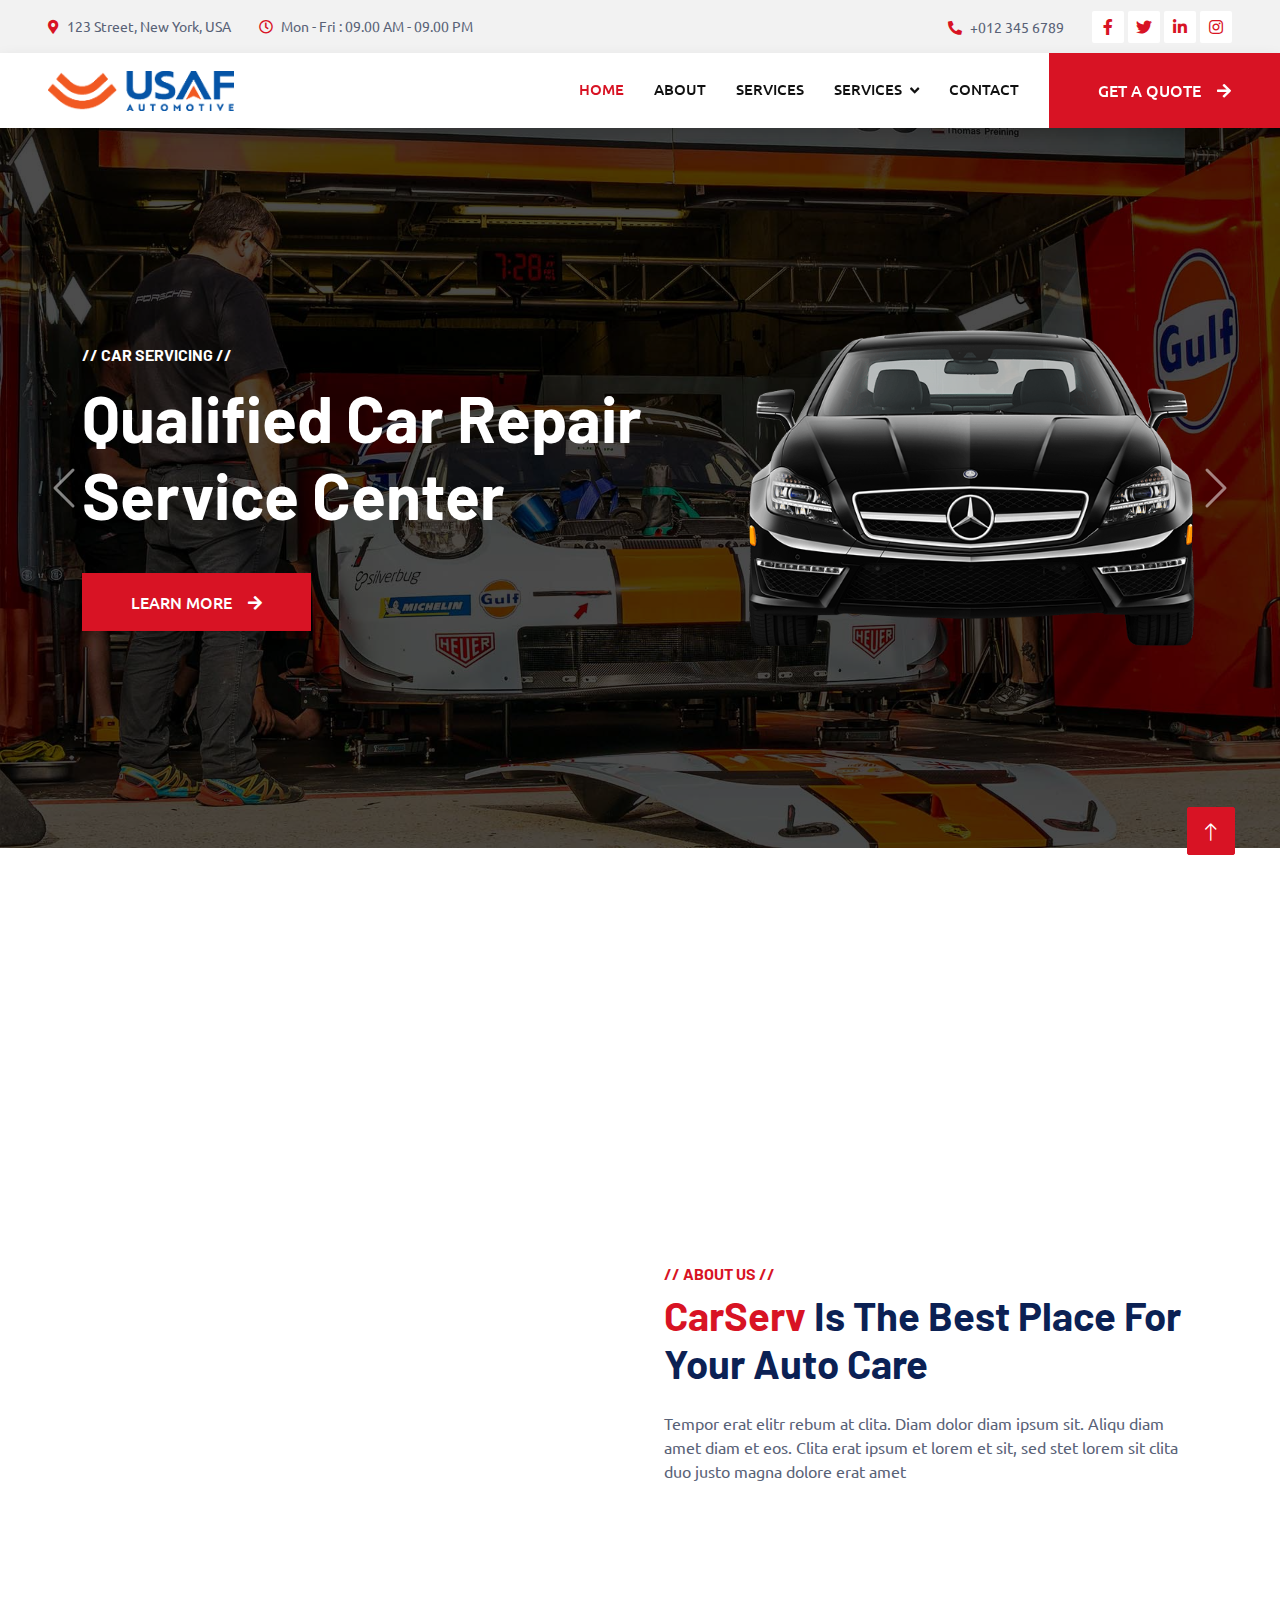
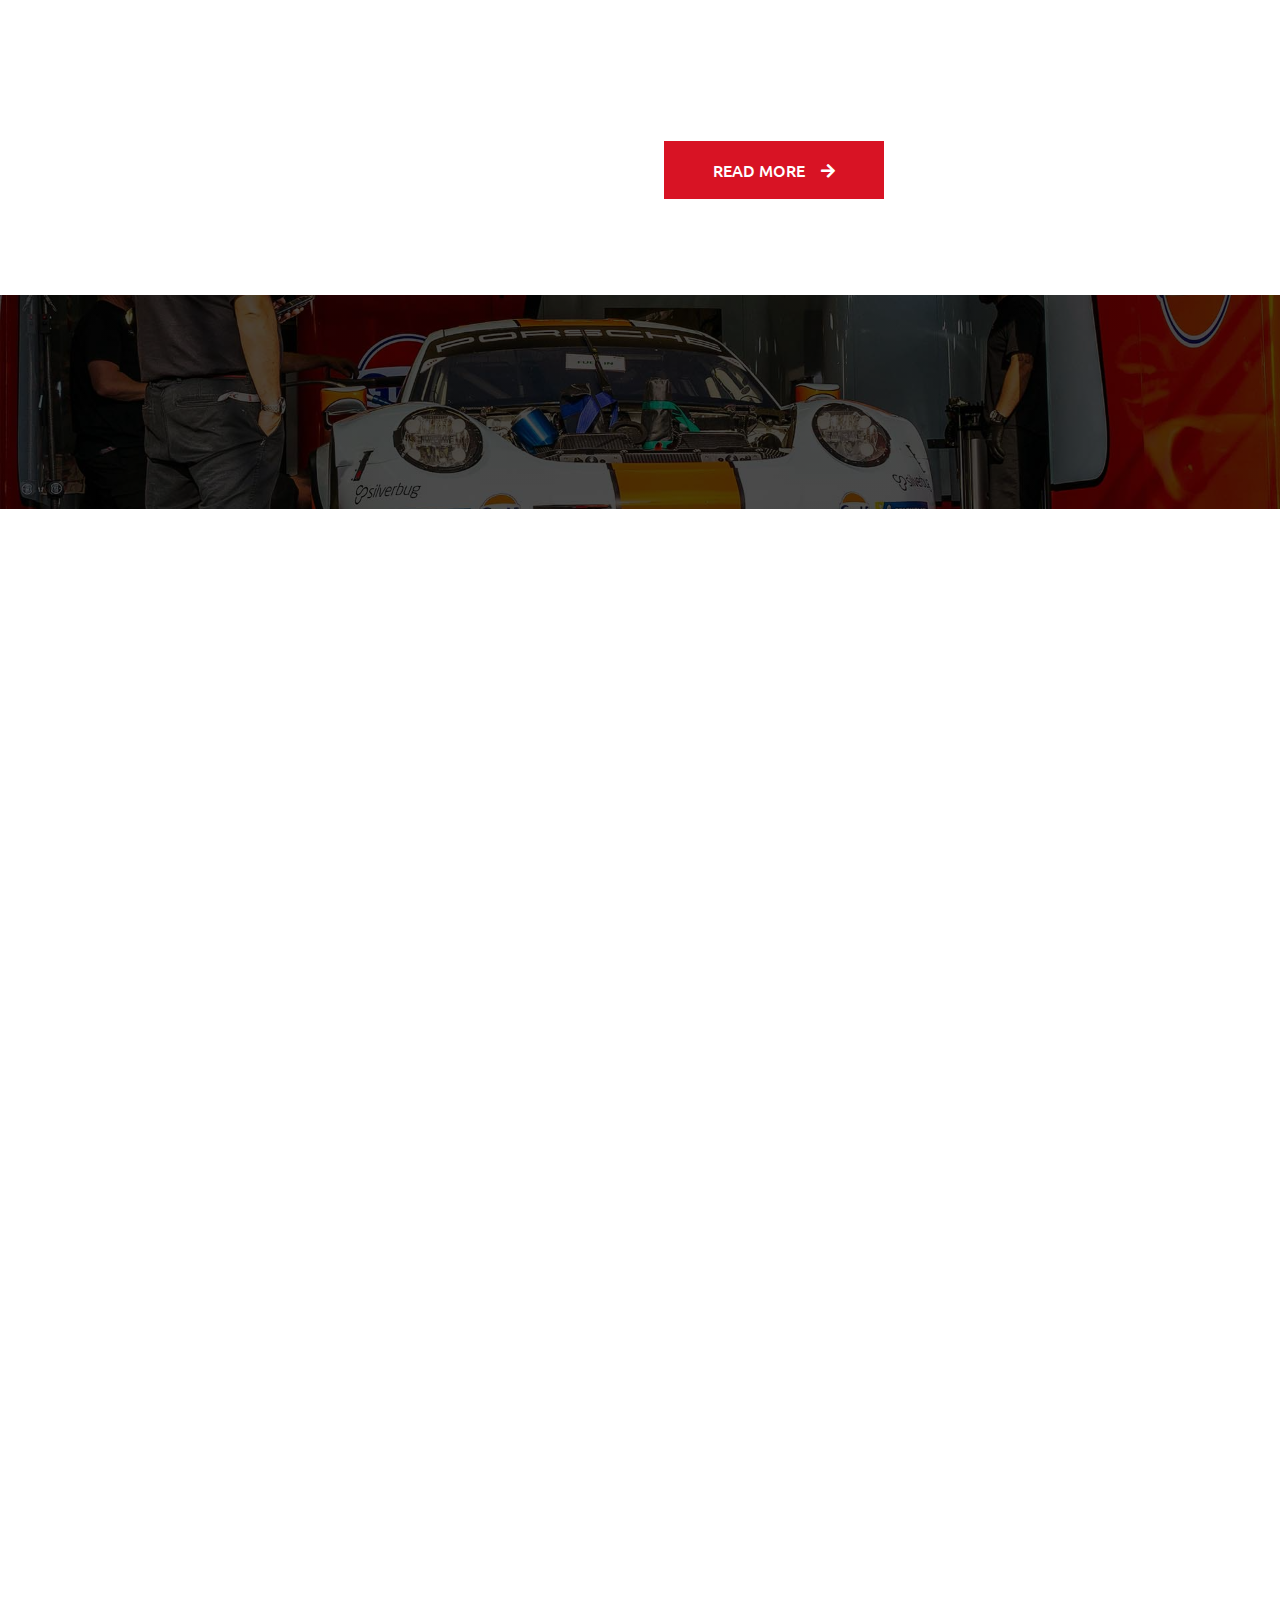
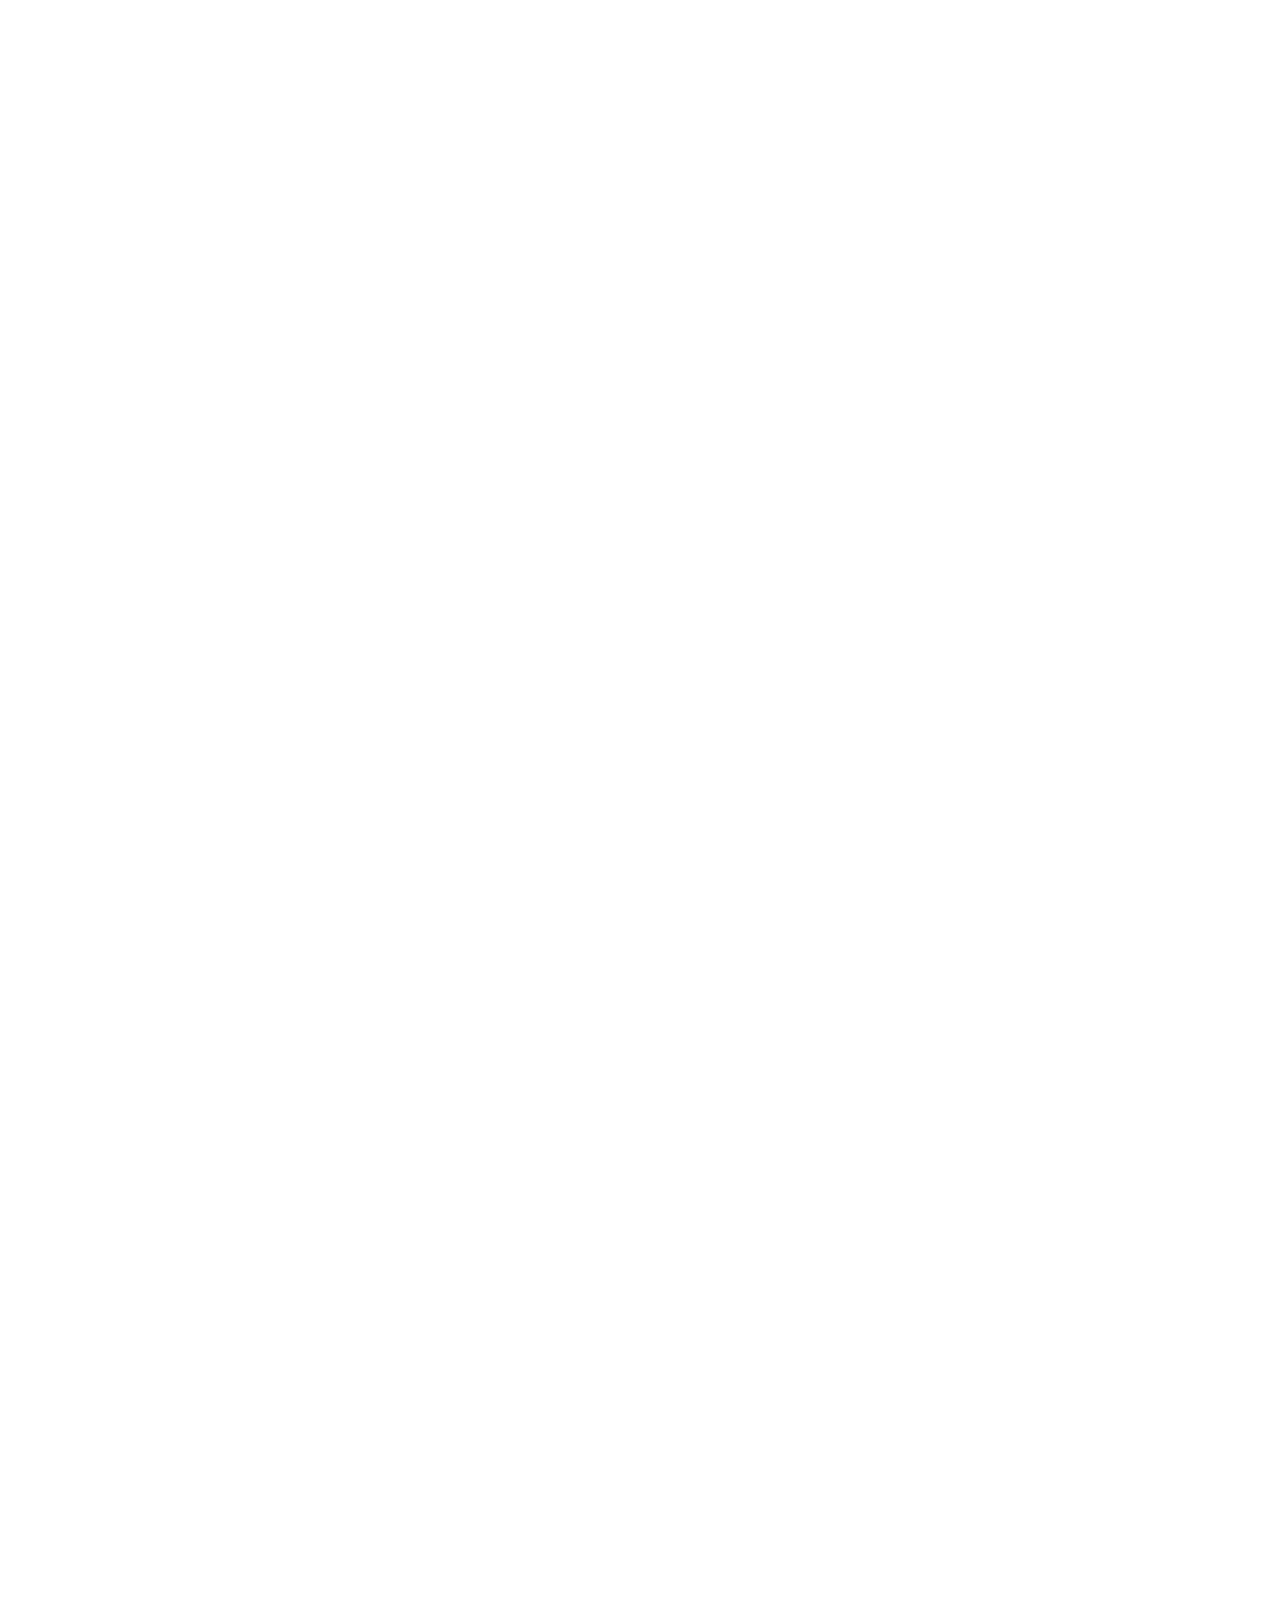
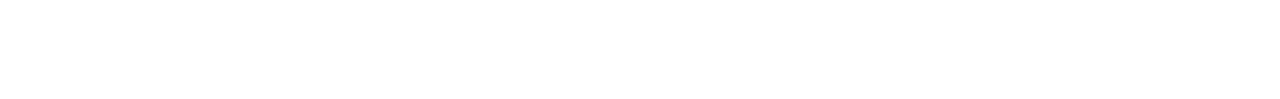
==== index.html @ dab29335 "website template" ====
<!DOCTYPE html>
<html lang="en">

<head>
    <meta charset="utf-8">
    <title>CarServ - Car Repair HTML Template</title>
    <meta content="width=device-width, initial-scale=1.0" name="viewport">
    <meta content="" name="keywords">
    <meta content="" name="description">

    <!-- Favicon -->
    <link href="img/favicon.ico" rel="icon">

    <!-- Google Web Fonts -->
    <link rel="preconnect" href="https://fonts.googleapis.com">
    <link rel="preconnect" href="https://fonts.gstatic.com" crossorigin>
    <link href="https://fonts.googleapis.com/css2?family=Barlow:wght@600;700&family=Ubuntu:wght@400;500&display=swap" rel="stylesheet"> 

    <!-- Icon Font Stylesheet -->
    <link href="https://cdnjs.cloudflare.com/ajax/libs/font-awesome/5.10.0/css/all.min.css" rel="stylesheet">
    <link href="https://cdn.jsdelivr.net/npm/bootstrap-icons@1.4.1/font/bootstrap-icons.css" rel="stylesheet">

    <!-- Libraries Stylesheet -->
    <link href="lib/animate/animate.min.css" rel="stylesheet">
    <link href="lib/owlcarousel/assets/owl.carousel.min.css" rel="stylesheet">
    <link href="lib/tempusdominus/css/tempusdominus-bootstrap-4.min.css" rel="stylesheet" />

    <!-- Customized Bootstrap Stylesheet -->
    <link href="css/bootstrap.min.css" rel="stylesheet">

    <!-- Template Stylesheet -->
    <link href="css/style.css" rel="stylesheet">
</head>

<body>
    <!-- Spinner Start -->
    <div id="spinner" class="show bg-white position-fixed translate-middle w-100 vh-100 top-50 start-50 d-flex align-items-center justify-content-center">
        <div class="spinner-border text-primary" style="width: 3rem; height: 3rem;" role="status">
            <span class="sr-only">Loading...</span>
        </div>
    </div>
    <!-- Spinner End -->


    <!-- Topbar Start -->
    <div class="container-fluid bg-light p-0">
        <div class="row gx-0 d-none d-lg-flex">
            <div class="col-lg-7 px-5 text-start">
                <div class="h-100 d-inline-flex align-items-center py-3 me-4">
                    <small class="fa fa-map-marker-alt text-primary me-2"></small>
                    <small>123 Street, New York, USA</small>
                </div>
                <div class="h-100 d-inline-flex align-items-center py-3">
                    <small class="far fa-clock text-primary me-2"></small>
                    <small>Mon - Fri : 09.00 AM - 09.00 PM</small>
                </div>
            </div>
            <div class="col-lg-5 px-5 text-end">
                <div class="h-100 d-inline-flex align-items-center py-3 me-4">
                    <small class="fa fa-phone-alt text-primary me-2"></small>
                    <small>+012 345 6789</small>
                </div>
                <div class="h-100 d-inline-flex align-items-center">
                    <a class="btn btn-sm-square bg-white text-primary me-1" href=""><i class="fab fa-facebook-f"></i></a>
                    <a class="btn btn-sm-square bg-white text-primary me-1" href=""><i class="fab fa-twitter"></i></a>
                    <a class="btn btn-sm-square bg-white text-primary me-1" href=""><i class="fab fa-linkedin-in"></i></a>
                    <a class="btn btn-sm-square bg-white text-primary me-0" href=""><i class="fab fa-instagram"></i></a>
                </div>
            </div>
        </div>
    </div>
    <!-- Topbar End -->


    <!-- Navbar Start -->
    <nav class="navbar navbar-expand-lg bg-white navbar-light shadow sticky-top p-0">
        <a href="index.html" class="navbar-brand d-flex align-items-center px-4 px-lg-5">
            <img src="usaf-img/logo/USAF-logo-clr.png" alt="" class="header-logo">
        </a>
        <button type="button" class="navbar-toggler me-4" data-bs-toggle="collapse" data-bs-target="#navbarCollapse">
            <span class="navbar-toggler-icon"></span>
        </button>
        <div class="collapse navbar-collapse" id="navbarCollapse">
            <div class="navbar-nav ms-auto p-4 p-lg-0">
                <a href="index.html" class="nav-item nav-link active">Home</a>
                <a href="about.html" class="nav-item nav-link">About</a>
                <a href="service.html" class="nav-item nav-link">Services</a>
                <div class="nav-item dropdown">
                    <a href="#" class="nav-link dropdown-toggle" data-bs-toggle="dropdown">Services</a>
                    <div class="dropdown-menu fade-up m-0">
                        <a href="booking.html" class="dropdown-item">Booking</a>
                        <a href="team.html" class="dropdown-item">Technicians</a>
                        <a href="testimonial.html" class="dropdown-item">Testimonial</a>
                        <a href="404.html" class="dropdown-item">404 Page</a>
                    </div>
                </div>
                <a href="contact.html" class="nav-item nav-link">Contact</a>
            </div>
            <a href="" class="btn btn-primary py-4 px-lg-5 d-none d-lg-block">Get A Quote<i class="fa fa-arrow-right ms-3"></i></a>
        </div>
    </nav>
    <!-- Navbar End -->


    <!-- Carousel Start -->
    <div class="container-fluid p-0 mb-5">
        <div id="header-carousel" class="carousel slide" data-bs-ride="carousel">
            <div class="carousel-inner">
                <div class="carousel-item active">
                    <img class="w-100" src="img/carousel-bg-1.jpg" alt="Image">
                    <div class="carousel-caption d-flex align-items-center">
                        <div class="container">
                            <div class="row align-items-center justify-content-center justify-content-lg-start">
                                <div class="col-10 col-lg-7 text-center text-lg-start">
                                    <h6 class="text-white text-uppercase mb-3 animated slideInDown">// Car Servicing //</h6>
                                    <h1 class="display-3 text-white mb-4 pb-3 animated slideInDown">Qualified Car Repair Service Center</h1>
                                    <a href="" class="btn btn-primary py-3 px-5 animated slideInDown">Learn More<i class="fa fa-arrow-right ms-3"></i></a>
                                </div>
                                <div class="col-lg-5 d-none d-lg-flex animated zoomIn">
                                    <img class="img-fluid" src="img/carousel-1.png" alt="">
                                </div>
                            </div>
                        </div>
                    </div>
                </div>
                <div class="carousel-item">
                    <img class="w-100" src="img/carousel-bg-2.jpg" alt="Image">
                    <div class="carousel-caption d-flex align-items-center">
                        <div class="container">
                            <div class="row align-items-center justify-content-center justify-content-lg-start">
                                <div class="col-10 col-lg-7 text-center text-lg-start">
                                    <h6 class="text-white text-uppercase mb-3 animated slideInDown">// Car Servicing //</h6>
                                    <h1 class="display-3 text-white mb-4 pb-3 animated slideInDown">Qualified Car Wash Service Center</h1>
                                    <a href="" class="btn btn-primary py-3 px-5 animated slideInDown">Learn More<i class="fa fa-arrow-right ms-3"></i></a>
                                </div>
                                <div class="col-lg-5 d-none d-lg-flex animated zoomIn">
                                    <img class="img-fluid" src="img/carousel-2.png" alt="">
                                </div>
                            </div>
                        </div>
                    </div>
                </div>
            </div>
            <button class="carousel-control-prev" type="button" data-bs-target="#header-carousel"
                data-bs-slide="prev">
                <span class="carousel-control-prev-icon" aria-hidden="true"></span>
                <span class="visually-hidden">Previous</span>
            </button>
            <button class="carousel-control-next" type="button" data-bs-target="#header-carousel"
                data-bs-slide="next">
                <span class="carousel-control-next-icon" aria-hidden="true"></span>
                <span class="visually-hidden">Next</span>
            </button>
        </div>
    </div>
    <!-- Carousel End -->


    <!-- Service Start -->
    <div class="container-xxl py-5">
        <div class="container">
            <div class="row g-4">
                <div class="col-lg-4 col-md-6 wow fadeInUp" data-wow-delay="0.1s">
                    <div class="d-flex py-5 px-4">
                        <i class="fa fa-certificate fa-3x text-primary flex-shrink-0"></i>
                        <div class="ps-4">
                            <h5 class="mb-3">Quality Servicing</h5>
                            <p>Diam dolor diam ipsum sit amet diam et eos erat ipsum</p>
                            <a class="text-secondary border-bottom" href="">Read More</a>
                        </div>
                    </div>
                </div>
                <div class="col-lg-4 col-md-6 wow fadeInUp" data-wow-delay="0.3s">
                    <div class="d-flex bg-light py-5 px-4">
                        <i class="fa fa-users-cog fa-3x text-primary flex-shrink-0"></i>
                        <div class="ps-4">
                            <h5 class="mb-3">Expert Workers</h5>
                            <p>Diam dolor diam ipsum sit amet diam et eos erat ipsum</p>
                            <a class="text-secondary border-bottom" href="">Read More</a>
                        </div>
                    </div>
                </div>
                <div class="col-lg-4 col-md-6 wow fadeInUp" data-wow-delay="0.5s">
                    <div class="d-flex py-5 px-4">
                        <i class="fa fa-tools fa-3x text-primary flex-shrink-0"></i>
                        <div class="ps-4">
                            <h5 class="mb-3">Modern Equipment</h5>
                            <p>Diam dolor diam ipsum sit amet diam et eos erat ipsum</p>
                            <a class="text-secondary border-bottom" href="">Read More</a>
                        </div>
                    </div>
                </div>
            </div>
        </div>
    </div>
    <!-- Service End -->


    <!-- About Start -->
    <div class="container-xxl py-5">
        <div class="container">
            <div class="row g-5">
                <div class="col-lg-6 pt-4" style="min-height: 400px;">
                    <div class="position-relative h-100 wow fadeIn" data-wow-delay="0.1s">
                        <img class="position-absolute img-fluid w-100 h-100" src="img/about.jpg" style="object-fit: cover;" alt="">
                        <div class="position-absolute top-0 end-0 mt-n4 me-n4 py-4 px-5" style="background: rgba(0, 0, 0, .08);">
                            <h1 class="display-4 text-white mb-0">15 <span class="fs-4">Years</span></h1>
                            <h4 class="text-white">Experience</h4>
                        </div>
                    </div>
                </div>
                <div class="col-lg-6">
                    <h6 class="text-primary text-uppercase">// About Us //</h6>
                    <h1 class="mb-4"><span class="text-primary">CarServ</span> Is The Best Place For Your Auto Care</h1>
                    <p class="mb-4">Tempor erat elitr rebum at clita. Diam dolor diam ipsum sit. Aliqu diam amet diam et eos. Clita erat ipsum et lorem et sit, sed stet lorem sit clita duo justo magna dolore erat amet</p>
                    <div class="row g-4 mb-3 pb-3">
                        <div class="col-12 wow fadeIn" data-wow-delay="0.1s">
                            <div class="d-flex">
                                <div class="bg-light d-flex flex-shrink-0 align-items-center justify-content-center mt-1" style="width: 45px; height: 45px;">
                                    <span class="fw-bold text-secondary">01</span>
                                </div>
                                <div class="ps-3">
                                    <h6>Professional & Expert</h6>
                                    <span>Diam dolor diam ipsum sit amet diam et eos</span>
                                </div>
                            </div>
                        </div>
                        <div class="col-12 wow fadeIn" data-wow-delay="0.3s">
                            <div class="d-flex">
                                <div class="bg-light d-flex flex-shrink-0 align-items-center justify-content-center mt-1" style="width: 45px; height: 45px;">
                                    <span class="fw-bold text-secondary">02</span>
                                </div>
                                <div class="ps-3">
                                    <h6>Quality Servicing Center</h6>
                                    <span>Diam dolor diam ipsum sit amet diam et eos</span>
                                </div>
                            </div>
                        </div>
                        <div class="col-12 wow fadeIn" data-wow-delay="0.5s">
                            <div class="d-flex">
                                <div class="bg-light d-flex flex-shrink-0 align-items-center justify-content-center mt-1" style="width: 45px; height: 45px;">
                                    <span class="fw-bold text-secondary">03</span>
                                </div>
                                <div class="ps-3">
                                    <h6>Awards Winning Workers</h6>
                                    <span>Diam dolor diam ipsum sit amet diam et eos</span>
                                </div>
                            </div>
                        </div>
                    </div>
                    <a href="" class="btn btn-primary py-3 px-5">Read More<i class="fa fa-arrow-right ms-3"></i></a>
                </div>
            </div>
        </div>
    </div>
    <!-- About End -->


    <!-- Fact Start -->
    <div class="container-fluid fact bg-dark my-5 py-5">
        <div class="container">
            <div class="row g-4">
                <div class="col-md-6 col-lg-3 text-center wow fadeIn" data-wow-delay="0.1s">
                    <i class="fa fa-check fa-2x text-white mb-3"></i>
                    <h2 class="text-white mb-2" data-toggle="counter-up">1234</h2>
                    <p class="text-white mb-0">Years Experience</p>
                </div>
                <div class="col-md-6 col-lg-3 text-center wow fadeIn" data-wow-delay="0.3s">
                    <i class="fa fa-users-cog fa-2x text-white mb-3"></i>
                    <h2 class="text-white mb-2" data-toggle="counter-up">1234</h2>
                    <p class="text-white mb-0">Expert Technicians</p>
                </div>
                <div class="col-md-6 col-lg-3 text-center wow fadeIn" data-wow-delay="0.5s">
                    <i class="fa fa-users fa-2x text-white mb-3"></i>
                    <h2 class="text-white mb-2" data-toggle="counter-up">1234</h2>
                    <p class="text-white mb-0">Satisfied Clients</p>
                </div>
                <div class="col-md-6 col-lg-3 text-center wow fadeIn" data-wow-delay="0.7s">
                    <i class="fa fa-car fa-2x text-white mb-3"></i>
                    <h2 class="text-white mb-2" data-toggle="counter-up">1234</h2>
                    <p class="text-white mb-0">Compleate Projects</p>
                </div>
            </div>
        </div>
    </div>
    <!-- Fact End -->


    <!-- Service Start -->
    <div class="container-xxl service py-5">
        <div class="container">
            <div class="text-center wow fadeInUp" data-wow-delay="0.1s">
                <h6 class="text-primary text-uppercase">// Our Services //</h6>
                <h1 class="mb-5">Explore Our Services</h1>
            </div>
            <div class="row g-4 wow fadeInUp" data-wow-delay="0.3s">
                <div class="col-lg-4">
                    <div class="nav w-100 nav-pills me-4">
                        <button class="nav-link w-100 d-flex align-items-center text-start p-4 mb-4 active" data-bs-toggle="pill" data-bs-target="#tab-pane-1" type="button">
                            <i class="fa fa-car-side fa-2x me-3"></i>
                            <h4 class="m-0">Diagnostic Test</h4>
                        </button>
                        <button class="nav-link w-100 d-flex align-items-center text-start p-4 mb-4" data-bs-toggle="pill" data-bs-target="#tab-pane-2" type="button">
                            <i class="fa fa-car fa-2x me-3"></i>
                            <h4 class="m-0">Engine Servicing</h4>
                        </button>
                        <button class="nav-link w-100 d-flex align-items-center text-start p-4 mb-4" data-bs-toggle="pill" data-bs-target="#tab-pane-3" type="button">
                            <i class="fa fa-cog fa-2x me-3"></i>
                            <h4 class="m-0">Tires Replacement</h4>
                        </button>
                        <button class="nav-link w-100 d-flex align-items-center text-start p-4 mb-0" data-bs-toggle="pill" data-bs-target="#tab-pane-4" type="button">
                            <i class="fa fa-oil-can fa-2x me-3"></i>
                            <h4 class="m-0">Oil Changing</h4>
                        </button>
                    </div>
                </div>
                <div class="col-lg-8">
                    <div class="tab-content w-100">
                        <div class="tab-pane fade show active" id="tab-pane-1">
                            <div class="row g-4">
                                <div class="col-md-6" style="min-height: 350px;">
                                    <div class="position-relative h-100">
                                        <img class="position-absolute img-fluid w-100 h-100" src="img/service-1.jpg"
                                            style="object-fit: cover;" alt="">
                                    </div>
                                </div>
                                <div class="col-md-6">
                                    <h3 class="mb-3">15 Years Of Experience In Auto Servicing</h3>
                                    <p class="mb-4">Tempor erat elitr rebum at clita. Diam dolor diam ipsum sit. Aliqu diam amet diam et eos. Clita erat ipsum et lorem et sit, sed stet lorem sit clita duo justo magna dolore erat amet</p>
                                    <p><i class="fa fa-check text-success me-3"></i>Quality Servicing</p>
                                    <p><i class="fa fa-check text-success me-3"></i>Expert Workers</p>
                                    <p><i class="fa fa-check text-success me-3"></i>Modern Equipment</p>
                                    <a href="" class="btn btn-primary py-3 px-5 mt-3">Read More<i class="fa fa-arrow-right ms-3"></i></a>
                                </div>
                            </div>
                        </div>
                        <div class="tab-pane fade" id="tab-pane-2">
                            <div class="row g-4">
                                <div class="col-md-6" style="min-height: 350px;">
                                    <div class="position-relative h-100">
                                        <img class="position-absolute img-fluid w-100 h-100" src="img/service-2.jpg"
                                            style="object-fit: cover;" alt="">
                                    </div>
                                </div>
                                <div class="col-md-6">
                                    <h3 class="mb-3">15 Years Of Experience In Auto Servicing</h3>
                                    <p class="mb-4">Tempor erat elitr rebum at clita. Diam dolor diam ipsum sit. Aliqu diam amet diam et eos. Clita erat ipsum et lorem et sit, sed stet lorem sit clita duo justo magna dolore erat amet</p>
                                    <p><i class="fa fa-check text-success me-3"></i>Quality Servicing</p>
                                    <p><i class="fa fa-check text-success me-3"></i>Expert Workers</p>
                                    <p><i class="fa fa-check text-success me-3"></i>Modern Equipment</p>
                                    <a href="" class="btn btn-primary py-3 px-5 mt-3">Read More<i class="fa fa-arrow-right ms-3"></i></a>
                                </div>
                            </div>
                        </div>
                        <div class="tab-pane fade" id="tab-pane-3">
                            <div class="row g-4">
                                <div class="col-md-6" style="min-height: 350px;">
                                    <div class="position-relative h-100">
                                        <img class="position-absolute img-fluid w-100 h-100" src="img/service-3.jpg"
                                            style="object-fit: cover;" alt="">
                                    </div>
                                </div>
                                <div class="col-md-6">
                                    <h3 class="mb-3">15 Years Of Experience In Auto Servicing</h3>
                                    <p class="mb-4">Tempor erat elitr rebum at clita. Diam dolor diam ipsum sit. Aliqu diam amet diam et eos. Clita erat ipsum et lorem et sit, sed stet lorem sit clita duo justo magna dolore erat amet</p>
                                    <p><i class="fa fa-check text-success me-3"></i>Quality Servicing</p>
                                    <p><i class="fa fa-check text-success me-3"></i>Expert Workers</p>
                                    <p><i class="fa fa-check text-success me-3"></i>Modern Equipment</p>
                                    <a href="" class="btn btn-primary py-3 px-5 mt-3">Read More<i class="fa fa-arrow-right ms-3"></i></a>
                                </div>
                            </div>
                        </div>
                        <div class="tab-pane fade" id="tab-pane-4">
                            <div class="row g-4">
                                <div class="col-md-6" style="min-height: 350px;">
                                    <div class="position-relative h-100">
                                        <img class="position-absolute img-fluid w-100 h-100" src="img/service-4.jpg"
                                            style="object-fit: cover;" alt="">
                                    </div>
                                </div>
                                <div class="col-md-6">
                                    <h3 class="mb-3">15 Years Of Experience In Auto Servicing</h3>
                                    <p class="mb-4">Tempor erat elitr rebum at clita. Diam dolor diam ipsum sit. Aliqu diam amet diam et eos. Clita erat ipsum et lorem et sit, sed stet lorem sit clita duo justo magna dolore erat amet</p>
                                    <p><i class="fa fa-check text-success me-3"></i>Quality Servicing</p>
                                    <p><i class="fa fa-check text-success me-3"></i>Expert Workers</p>
                                    <p><i class="fa fa-check text-success me-3"></i>Modern Equipment</p>
                                    <a href="" class="btn btn-primary py-3 px-5 mt-3">Read More<i class="fa fa-arrow-right ms-3"></i></a>
                                </div>
                            </div>
                        </div>
                    </div>
                </div>
            </div>
        </div>
    </div>
    <!-- Service End -->


    <!-- Booking Start -->
    <div class="container-fluid bg-secondary booking my-5 wow fadeInUp" data-wow-delay="0.1s">
        <div class="container">
            <div class="row gx-5">
                <div class="col-lg-6 py-5">
                    <div class="py-5">
                        <h1 class="text-white mb-4">Certified and Award Winning Car Repair Service Provider</h1>
                        <p class="text-white mb-0">Eirmod sed tempor lorem ut dolores. Aliquyam sit sadipscing kasd ipsum. Dolor ea et dolore et at sea ea at dolor, justo ipsum duo rebum sea invidunt voluptua. Eos vero eos vero ea et dolore eirmod et. Dolores diam duo invidunt lorem. Elitr ut dolores magna sit. Sea dolore sanctus sed et. Takimata takimata sanctus sed.</p>
                    </div>
                </div>
                <div class="col-lg-6">
                    <div class="bg-primary h-100 d-flex flex-column justify-content-center text-center p-5 wow zoomIn" data-wow-delay="0.6s">
                        <h1 class="text-white mb-4">Book For A Service</h1>
                        <form>
                            <div class="row g-3">
                                <div class="col-12 col-sm-6">
                                    <input type="text" class="form-control border-0" placeholder="Your Name" style="height: 55px;">
                                </div>
                                <div class="col-12 col-sm-6">
                                    <input type="email" class="form-control border-0" placeholder="Your Email" style="height: 55px;">
                                </div>
                                <div class="col-12 col-sm-6">
                                    <select class="form-select border-0" style="height: 55px;">
                                        <option selected>Select A Service</option>
                                        <option value="1">Service 1</option>
                                        <option value="2">Service 2</option>
                                        <option value="3">Service 3</option>
                                    </select>
                                </div>
                                <div class="col-12 col-sm-6">
                                    <div class="date" id="date1" data-target-input="nearest">
                                        <input type="text"
                                            class="form-control border-0 datetimepicker-input"
                                            placeholder="Service Date" data-target="#date1" data-toggle="datetimepicker" style="height: 55px;">
                                    </div>
                                </div>
                                <div class="col-12">
                                    <textarea class="form-control border-0" placeholder="Special Request"></textarea>
                                </div>
                                <div class="col-12">
                                    <button class="btn btn-secondary w-100 py-3" type="submit">Book Now</button>
                                </div>
                            </div>
                        </form>
                    </div>
                </div>
            </div>
        </div>
    </div>
    <!-- Booking End -->


    <!-- Team Start -->
    <div class="container-xxl py-5">
        <div class="container">
            <div class="text-center wow fadeInUp" data-wow-delay="0.1s">
                <h6 class="text-primary text-uppercase">// Our Technicians //</h6>
                <h1 class="mb-5">Our Expert Technicians</h1>
            </div>
            <div class="row g-4">
                <div class="col-lg-3 col-md-6 wow fadeInUp" data-wow-delay="0.1s">
                    <div class="team-item">
                        <div class="position-relative overflow-hidden">
                            <img class="img-fluid" src="img/team-1.jpg" alt="">
                            <div class="team-overlay position-absolute start-0 top-0 w-100 h-100">
                                <a class="btn btn-square mx-1" href=""><i class="fab fa-facebook-f"></i></a>
                                <a class="btn btn-square mx-1" href=""><i class="fab fa-twitter"></i></a>
                                <a class="btn btn-square mx-1" href=""><i class="fab fa-instagram"></i></a>
                            </div>
                        </div>
                        <div class="bg-light text-center p-4">
                            <h5 class="fw-bold mb-0">Full Name</h5>
                            <small>Designation</small>
                        </div>
                    </div>
                </div>
                <div class="col-lg-3 col-md-6 wow fadeInUp" data-wow-delay="0.3s">
                    <div class="team-item">
                        <div class="position-relative overflow-hidden">
                            <img class="img-fluid" src="img/team-2.jpg" alt="">
                            <div class="team-overlay position-absolute start-0 top-0 w-100 h-100">
                                <a class="btn btn-square mx-1" href=""><i class="fab fa-facebook-f"></i></a>
                                <a class="btn btn-square mx-1" href=""><i class="fab fa-twitter"></i></a>
                                <a class="btn btn-square mx-1" href=""><i class="fab fa-instagram"></i></a>
                            </div>
                        </div>
                        <div class="bg-light text-center p-4">
                            <h5 class="fw-bold mb-0">Full Name</h5>
                            <small>Designation</small>
                        </div>
                    </div>
                </div>
                <div class="col-lg-3 col-md-6 wow fadeInUp" data-wow-delay="0.5s">
                    <div class="team-item">
                        <div class="position-relative overflow-hidden">
                            <img class="img-fluid" src="img/team-3.jpg" alt="">
                            <div class="team-overlay position-absolute start-0 top-0 w-100 h-100">
                                <a class="btn btn-square mx-1" href=""><i class="fab fa-facebook-f"></i></a>
                                <a class="btn btn-square mx-1" href=""><i class="fab fa-twitter"></i></a>
                                <a class="btn btn-square mx-1" href=""><i class="fab fa-instagram"></i></a>
                            </div>
                        </div>
                        <div class="bg-light text-center p-4">
                            <h5 class="fw-bold mb-0">Full Name</h5>
                            <small>Designation</small>
                        </div>
                    </div>
                </div>
                <div class="col-lg-3 col-md-6 wow fadeInUp" data-wow-delay="0.7s">
                    <div class="team-item">
                        <div class="position-relative overflow-hidden">
                            <img class="img-fluid" src="img/team-4.jpg" alt="">
                            <div class="team-overlay position-absolute start-0 top-0 w-100 h-100">
                                <a class="btn btn-square mx-1" href=""><i class="fab fa-facebook-f"></i></a>
                                <a class="btn btn-square mx-1" href=""><i class="fab fa-twitter"></i></a>
                                <a class="btn btn-square mx-1" href=""><i class="fab fa-instagram"></i></a>
                            </div>
                        </div>
                        <div class="bg-light text-center p-4">
                            <h5 class="fw-bold mb-0">Full Name</h5>
                            <small>Designation</small>
                        </div>
                    </div>
                </div>
            </div>
        </div>
    </div>
    <!-- Team End -->


    <!-- Testimonial Start -->
    <div class="container-xxl py-5 wow fadeInUp" data-wow-delay="0.1s">
        <div class="container">
            <div class="text-center">
                <h6 class="text-primary text-uppercase">// Testimonial //</h6>
                <h1 class="mb-5">Our Clients Say!</h1>
            </div>
            <div class="owl-carousel testimonial-carousel position-relative">
                <div class="testimonial-item text-center">
                    <img class="bg-light rounded-circle p-2 mx-auto mb-3" src="img/testimonial-1.jpg" style="width: 80px; height: 80px;">
                    <h5 class="mb-0">Client Name</h5>
                    <p>Profession</p>
                    <div class="testimonial-text bg-light text-center p-4">
                    <p class="mb-0">Tempor erat elitr rebum at clita. Diam dolor diam ipsum sit diam amet diam et eos. Clita erat ipsum et lorem et sit.</p>
                    </div>
                </div>
                <div class="testimonial-item text-center">
                    <img class="bg-light rounded-circle p-2 mx-auto mb-3" src="img/testimonial-2.jpg" style="width: 80px; height: 80px;">
                    <h5 class="mb-0">Client Name</h5>
                    <p>Profession</p>
                    <div class="testimonial-text bg-light text-center p-4">
                    <p class="mb-0">Tempor erat elitr rebum at clita. Diam dolor diam ipsum sit diam amet diam et eos. Clita erat ipsum et lorem et sit.</p>
                    </div>
                </div>
                <div class="testimonial-item text-center">
                    <img class="bg-light rounded-circle p-2 mx-auto mb-3" src="img/testimonial-3.jpg" style="width: 80px; height: 80px;">
                    <h5 class="mb-0">Client Name</h5>
                    <p>Profession</p>
                    <div class="testimonial-text bg-light text-center p-4">
                    <p class="mb-0">Tempor erat elitr rebum at clita. Diam dolor diam ipsum sit diam amet diam et eos. Clita erat ipsum et lorem et sit.</p>
                    </div>
                </div>
                <div class="testimonial-item text-center">
                    <img class="bg-light rounded-circle p-2 mx-auto mb-3" src="img/testimonial-4.jpg" style="width: 80px; height: 80px;">
                    <h5 class="mb-0">Client Name</h5>
                    <p>Profession</p>
                    <div class="testimonial-text bg-light text-center p-4">
                    <p class="mb-0">Tempor erat elitr rebum at clita. Diam dolor diam ipsum sit diam amet diam et eos. Clita erat ipsum et lorem et sit.</p>
                    </div>
                </div>
            </div>
        </div>
    </div>
    <!-- Testimonial End -->


    <!-- Footer Start -->
    <div class="container-fluid bg-dark text-light footer pt-5 mt-5 wow fadeIn" data-wow-delay="0.1s">
        <div class="container py-5">
            <div class="row g-5">
                <div class="col-lg-3 col-md-6">
                    <h4 class="text-light mb-4">Address</h4>
                    <p class="mb-2"><i class="fa fa-map-marker-alt me-3"></i>123 Street, New York, USA</p>
                    <p class="mb-2"><i class="fa fa-phone-alt me-3"></i>+012 345 67890</p>
                    <p class="mb-2"><i class="fa fa-envelope me-3"></i>info@example.com</p>
                    <div class="d-flex pt-2">
                        <a class="btn btn-outline-light btn-social" href=""><i class="fab fa-twitter"></i></a>
                        <a class="btn btn-outline-light btn-social" href=""><i class="fab fa-facebook-f"></i></a>
                        <a class="btn btn-outline-light btn-social" href=""><i class="fab fa-youtube"></i></a>
                        <a class="btn btn-outline-light btn-social" href=""><i class="fab fa-linkedin-in"></i></a>
                    </div>
                </div>
                <div class="col-lg-3 col-md-6">
                    <h4 class="text-light mb-4">Opening Hours</h4>
                    <h6 class="text-light">Monday - Friday:</h6>
                    <p class="mb-4">09.00 AM - 09.00 PM</p>
                    <h6 class="text-light">Saturday - Sunday:</h6>
                    <p class="mb-0">09.00 AM - 12.00 PM</p>
                </div>
                <div class="col-lg-3 col-md-6">
                    <h4 class="text-light mb-4">Services</h4>
                    <a class="btn btn-link" href="">Diagnostic Test</a>
                    <a class="btn btn-link" href="">Engine Servicing</a>
                    <a class="btn btn-link" href="">Tires Replacement</a>
                    <a class="btn btn-link" href="">Oil Changing</a>
                    <a class="btn btn-link" href="">Vacuam Cleaning</a>
                </div>
                <div class="col-lg-3 col-md-6">
                    <h4 class="text-light mb-4">Newsletter</h4>
                    <p>Dolor amet sit justo amet elitr clita ipsum elitr est.</p>
                    <div class="position-relative mx-auto" style="max-width: 400px;">
                        <input class="form-control border-0 w-100 py-3 ps-4 pe-5" type="text" placeholder="Your email">
                        <button type="button" class="btn btn-primary py-2 position-absolute top-0 end-0 mt-2 me-2">SignUp</button>
                    </div>
                </div>
            </div>
        </div>
        <div class="container">
            <div class="copyright">
                <div class="row">
                    <div class="col-md-6 text-center text-md-start mb-3 mb-md-0">
                        &copy; <a class="border-bottom" href="#">Your Site Name</a>, All Right Reserved.

                        <!--/*** This template is free as long as you keep the footer author’s credit link/attribution link/backlink. If you'd like to use the template without the footer author’s credit link/attribution link/backlink, you can purchase the Credit Removal License from "https://htmlcodex.com/credit-removal". Thank you for your support. ***/-->
                        Designed By <a class="border-bottom" href="https://htmlcodex.com">HTML Codex</a>
                    </div>
                    <div class="col-md-6 text-center text-md-end">
                        <div class="footer-menu">
                            <a href="">Home</a>
                            <a href="">Cookies</a>
                            <a href="">Help</a>
                            <a href="">FQAs</a>
                        </div>
                    </div>
                </div>
            </div>
        </div>
    </div>
    <!-- Footer End -->


    <!-- Back to Top -->
    <a href="#" class="btn btn-lg btn-primary btn-lg-square back-to-top"><i class="bi bi-arrow-up"></i></a>


    <!-- JavaScript Libraries -->
    <script src="https://code.jquery.com/jquery-3.4.1.min.js"></script>
    <script src="https://cdn.jsdelivr.net/npm/bootstrap@5.0.0/dist/js/bootstrap.bundle.min.js"></script>
    <script src="lib/wow/wow.min.js"></script>
    <script src="lib/easing/easing.min.js"></script>
    <script src="lib/waypoints/waypoints.min.js"></script>
    <script src="lib/counterup/counterup.min.js"></script>
    <script src="lib/owlcarousel/owl.carousel.min.js"></script>
    <script src="lib/tempusdominus/js/moment.min.js"></script>
    <script src="lib/tempusdominus/js/moment-timezone.min.js"></script>
    <script src="lib/tempusdominus/js/tempusdominus-bootstrap-4.min.js"></script>

    <!-- Template Javascript -->
    <script src="js/main.js"></script>
</body>

</html>
---- css/style.css ----
/********** Template CSS **********/
:root {
    --primary: #D81324;
    --secondary: #0B2154;
    --light: #F2F2F2;
    --dark: #111111;
}

.fw-medium {
    font-weight: 600 !important;
}

.back-to-top {
    position: fixed;
    display: none;
    right: 45px;
    bottom: 45px;
    z-index: 99;
}


/*** Spinner ***/
#spinner {
    opacity: 0;
    visibility: hidden;
    transition: opacity .5s ease-out, visibility 0s linear .5s;
    z-index: 99999;
}

#spinner.show {
    transition: opacity .5s ease-out, visibility 0s linear 0s;
    visibility: visible;
    opacity: 1;
}


/*** Button ***/
.btn {
    font-weight: 500;
    text-transform: uppercase;
    transition: .5s;
}

.btn.btn-primary,
.btn.btn-secondary {
    color: #FFFFFF;
}

.btn-square {
    width: 38px;
    height: 38px;
}

.btn-sm-square {
    width: 32px;
    height: 32px;
}

.btn-lg-square {
    width: 48px;
    height: 48px;
}

.btn-square,
.btn-sm-square,
.btn-lg-square {
    padding: 0;
    display: flex;
    align-items: center;
    justify-content: center;
    font-weight: normal;
    border-radius: 2px;
}


/*** Navbar ***/
.navbar .header-logo{
    height: 40px;
}
.navbar .dropdown-toggle::after {
    border: none;
    content: "\f107";
    font-family: "Font Awesome 5 Free";
    font-weight: 900;
    vertical-align: middle;
    margin-left: 8px;
}

.navbar-light .navbar-nav .nav-link {
    margin-right: 30px;
    padding: 25px 0;
    color: #FFFFFF;
    font-size: 15px;
    text-transform: uppercase;
    outline: none;
}

.navbar-light .navbar-nav .nav-link:hover,
.navbar-light .navbar-nav .nav-link.active {
    color: var(--primary);
}

@media (max-width: 991.98px) {
    .navbar-light .navbar-nav .nav-link  {
        margin-right: 0;
        padding: 10px 0;
    }

    .navbar-light .navbar-nav {
        border-top: 1px solid #EEEEEE;
    }
}

.navbar-light .navbar-brand,
.navbar-light a.btn {
    height: 75px;
}

.navbar-light .navbar-nav .nav-link {
    color: var(--dark);
    font-weight: 500;
}

.navbar-light.sticky-top {
    top: -100px;
    transition: .5s;
}

@media (min-width: 992px) {
    .navbar .nav-item .dropdown-menu {
        display: block;
        border: none;
        margin-top: 0;
        top: 150%;
        opacity: 0;
        visibility: hidden;
        transition: .5s;
    }

    .navbar .nav-item:hover .dropdown-menu {
        top: 100%;
        visibility: visible;
        transition: .5s;
        opacity: 1;
    }
}


/*** Header ***/
.carousel-caption {
    top: 0;
    left: 0;
    right: 0;
    bottom: 0;
    background: rgba(0, 0, 0, .7);
    z-index: 1;
}

.carousel-control-prev,
.carousel-control-next {
    width: 10%;
}

.carousel-control-prev-icon,
.carousel-control-next-icon {
    width: 3rem;
    height: 3rem;
}

@media (max-width: 768px) {
    #header-carousel .carousel-item {
        position: relative;
        min-height: 450px;
    }
    
    #header-carousel .carousel-item img {
        position: absolute;
        width: 100%;
        height: 100%;
        object-fit: cover;
    }
}

.page-header {
    background-position: center center;
    background-repeat: no-repeat;
    background-size: cover;
}

.page-header-inner {
    background: rgba(0, 0, 0, .7);
}

.breadcrumb-item + .breadcrumb-item::before {
    color: var(--light);
}


/*** Facts ***/
.fact {
    background: linear-gradient(rgba(0, 0, 0, .7), rgba(0, 0, 0, .7)), url(../img/carousel-bg-1.jpg);
    background-position: center center;
    background-repeat: no-repeat;
    background-size: cover;
}


/*** Service ***/
.service .nav .nav-link {
    background: var(--light);
    transition: .5s;
}

.service .nav .nav-link.active {
    background: var(--primary);
}

.service .nav .nav-link.active h4 {
    color: #FFFFFF !important;
}


/*** Booking ***/
.booking {
    background: linear-gradient(rgba(0, 0, 0, .7), rgba(0, 0, 0, .7)), url(../img/carousel-bg-2.jpg) center center no-repeat;
    background-size: cover;
}

.bootstrap-datetimepicker-widget.bottom {
    top: auto !important;
}

.bootstrap-datetimepicker-widget .table * {
    border-bottom-width: 0px;
}

.bootstrap-datetimepicker-widget .table th {
    font-weight: 500;
}

.bootstrap-datetimepicker-widget.dropdown-menu {
    padding: 10px;
    border-radius: 2px;
}

.bootstrap-datetimepicker-widget table td.active,
.bootstrap-datetimepicker-widget table td.active:hover {
    background: var(--primary);
}

.bootstrap-datetimepicker-widget table td.today::before {
    border-bottom-color: var(--primary);
}


/*** Team ***/
.team-item .team-overlay {
    display: flex;
    align-items: center;
    justify-content: center;
    background: var(--primary);
    transform: scale(0);
    transition: .5s;
}

.team-item:hover .team-overlay {
    transform: scale(1);
}

.team-item .team-overlay .btn {
    color: var(--primary);
    background: #FFFFFF;
}

.team-item .team-overlay .btn:hover {
    color: #FFFFFF;
    background: var(--secondary)
}


/*** Testimonial ***/
.testimonial-carousel .owl-item .testimonial-text,
.testimonial-carousel .owl-item.center .testimonial-text * {
    transition: .5s;
}

.testimonial-carousel .owl-item.center .testimonial-text {
    background: var(--primary) !important;
}

.testimonial-carousel .owl-item.center .testimonial-text * {
    color: #FFFFFF !important;
}

.testimonial-carousel .owl-dots {
    margin-top: 24px;
    display: flex;
    align-items: flex-end;
    justify-content: center;
}

.testimonial-carousel .owl-dot {
    position: relative;
    display: inline-block;
    margin: 0 5px;
    width: 15px;
    height: 15px;
    border: 1px solid #CCCCCC;
    transition: .5s;
}

.testimonial-carousel .owl-dot.active {
    background: var(--primary);
    border-color: var(--primary);
}


/*** Footer ***/
.footer {
    background: linear-gradient(rgba(0, 0, 0, .9), rgba(0, 0, 0, .9)), url(../img/carousel-bg-1.jpg) center center no-repeat;
    background-size: cover;
}

.footer .btn.btn-social {
    margin-right: 5px;
    width: 35px;
    height: 35px;
    display: flex;
    align-items: center;
    justify-content: center;
    color: var(--light);
    border: 1px solid #FFFFFF;
    border-radius: 35px;
    transition: .3s;
}

.footer .btn.btn-social:hover {
    color: var(--primary);
}

.footer .btn.btn-link {
    display: block;
    margin-bottom: 5px;
    padding: 0;
    text-align: left;
    color: #FFFFFF;
    font-size: 15px;
    font-weight: normal;
    text-transform: capitalize;
    transition: .3s;
}

.footer .btn.btn-link::before {
    position: relative;
    content: "\f105";
    font-family: "Font Awesome 5 Free";
    font-weight: 900;
    margin-right: 10px;
}

.footer .btn.btn-link:hover {
    letter-spacing: 1px;
    box-shadow: none;
}

.footer .copyright {
    padding: 25px 0;
    font-size: 15px;
    border-top: 1px solid rgba(256, 256, 256, .1);
}

.footer .copyright a {
    color: var(--light);
}

.footer .footer-menu a {
    margin-right: 15px;
    padding-right: 15px;
    border-right: 1px solid rgba(255, 255, 255, .3);
}

.footer .footer-menu a:last-child {
    margin-right: 0;
    padding-right: 0;
    border-right: none;
}
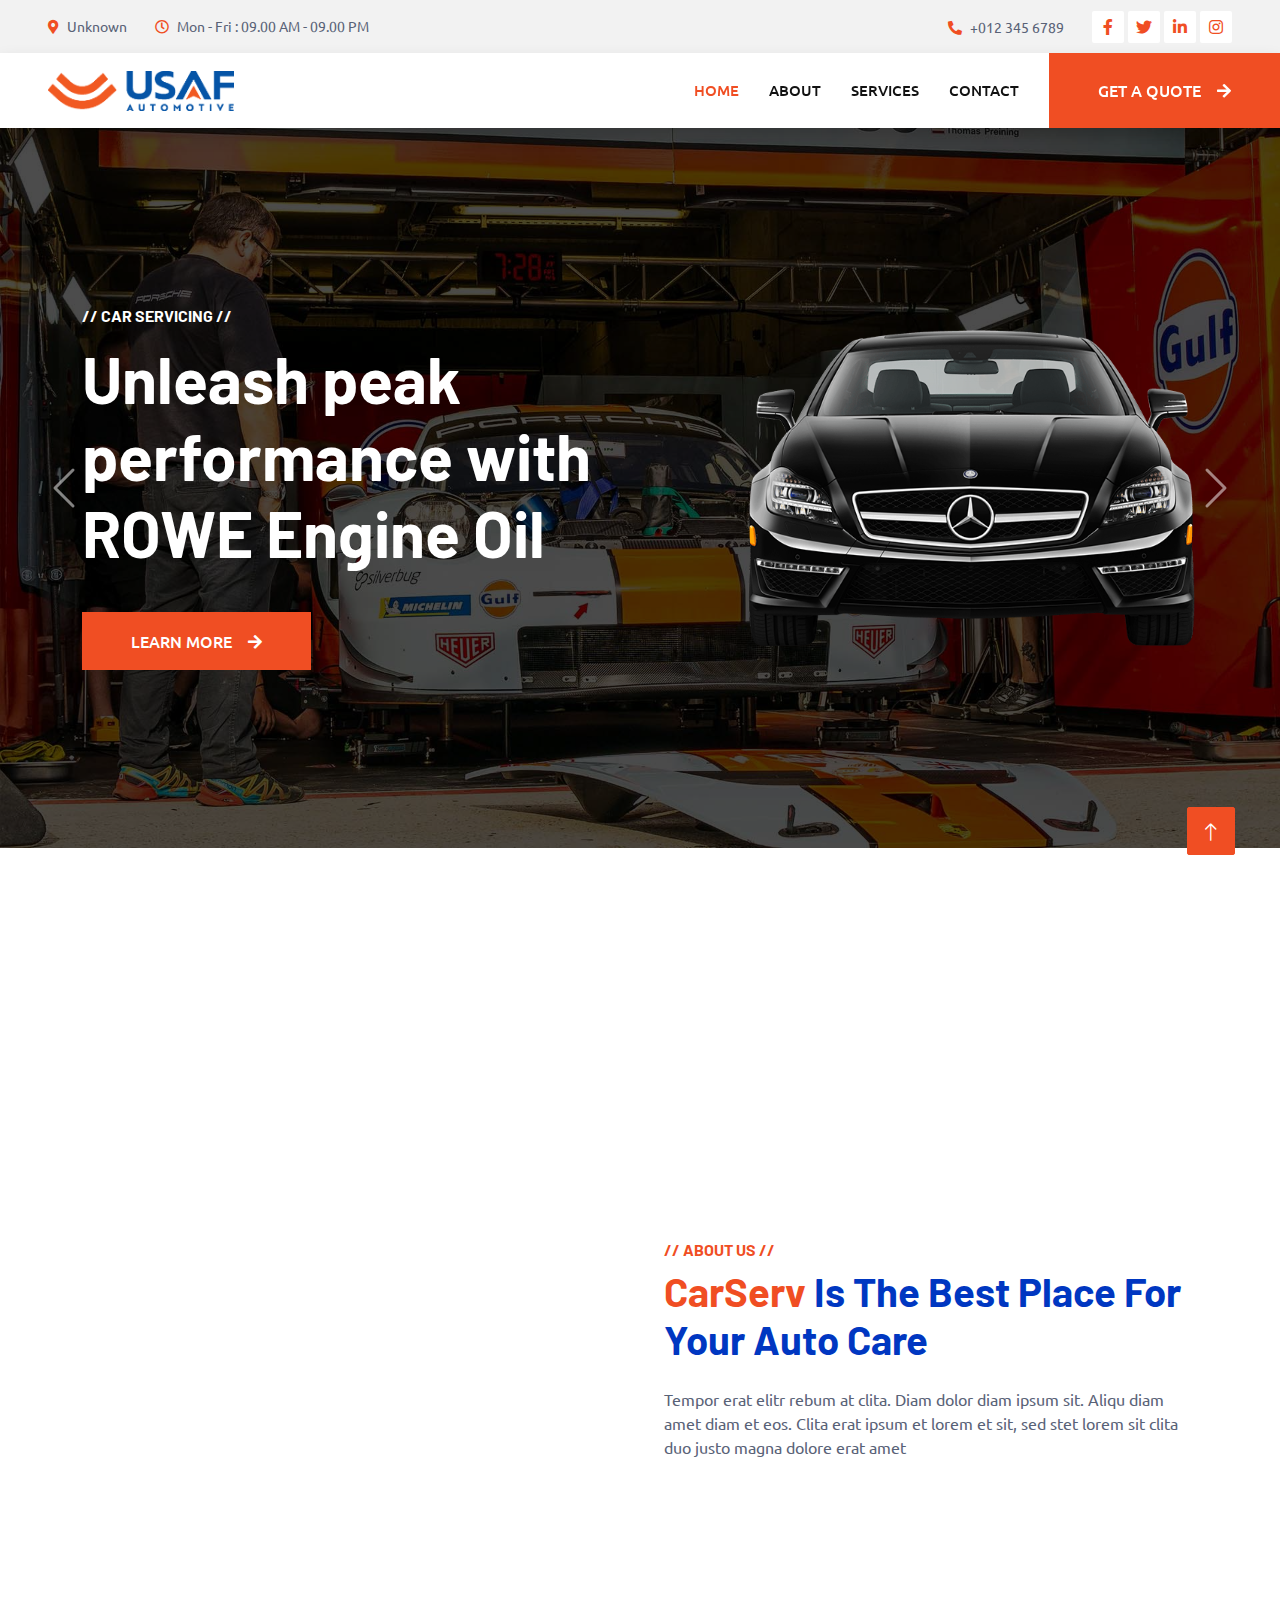
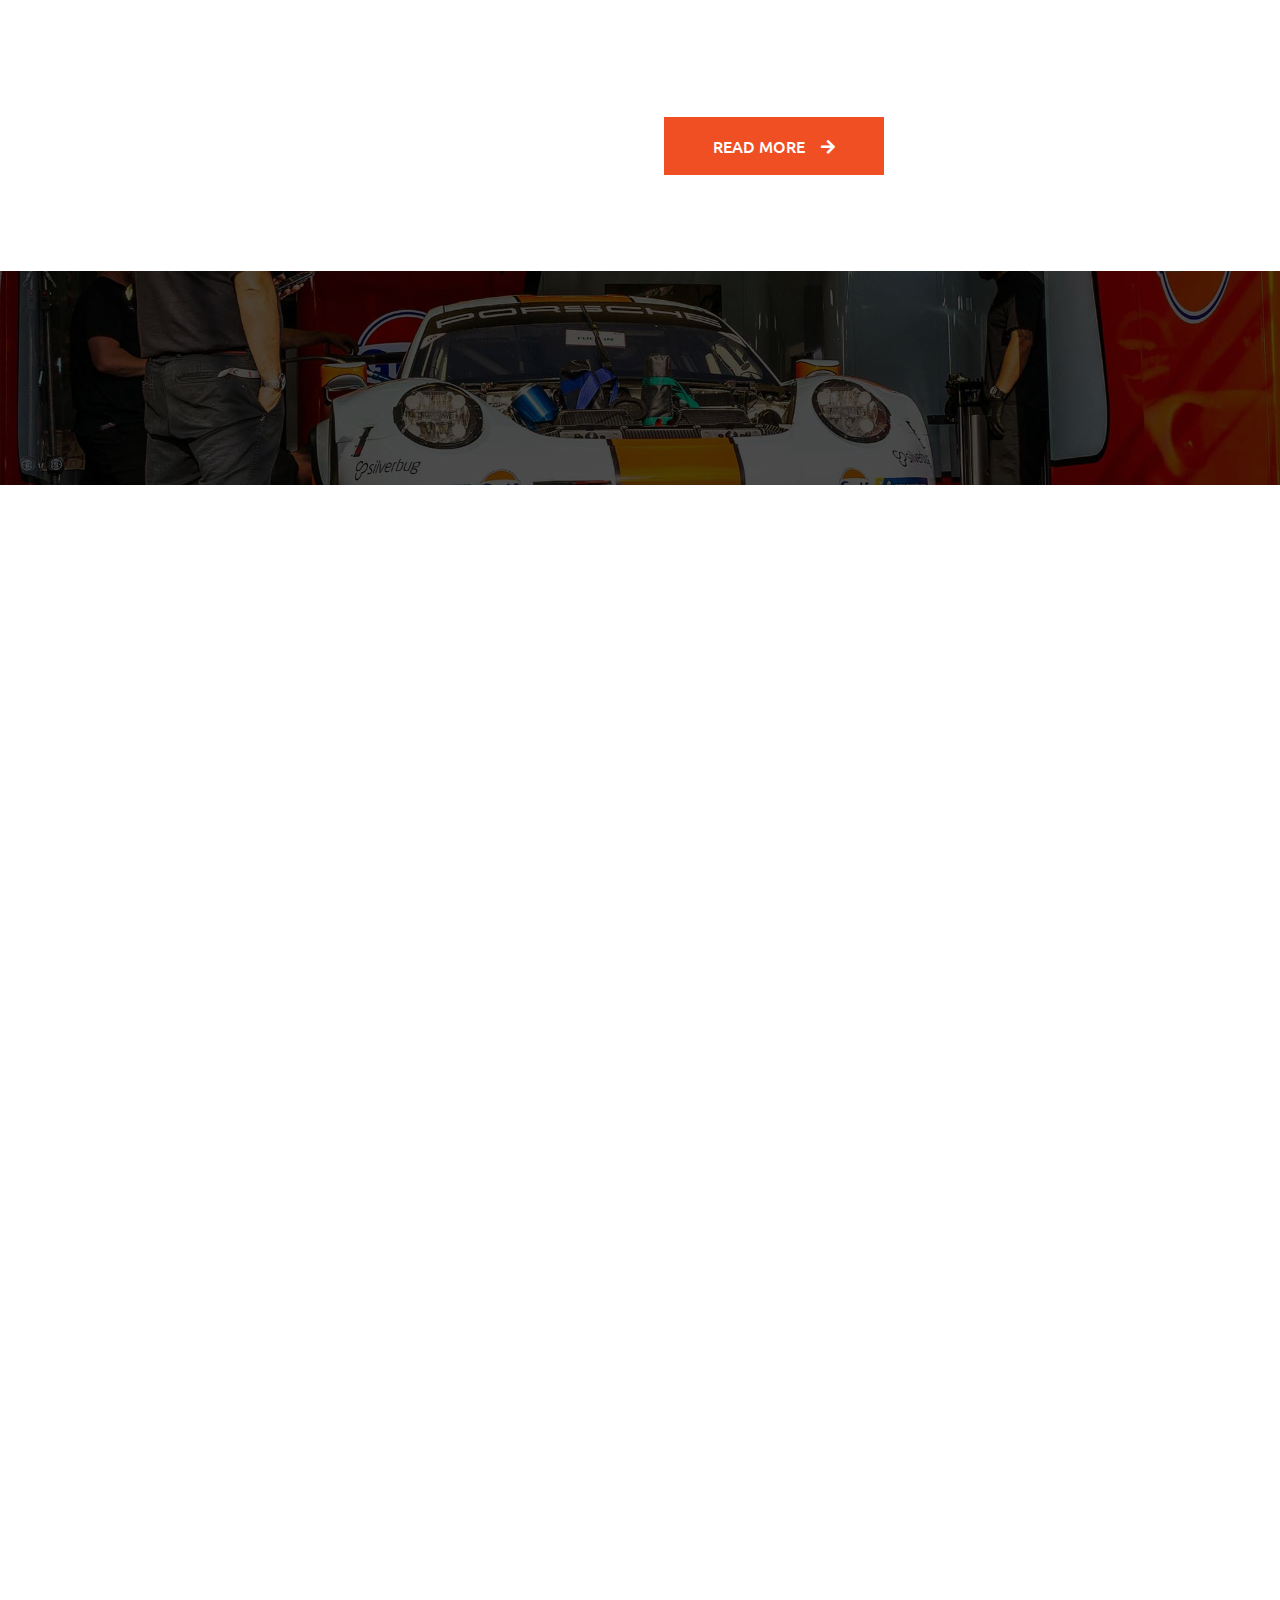
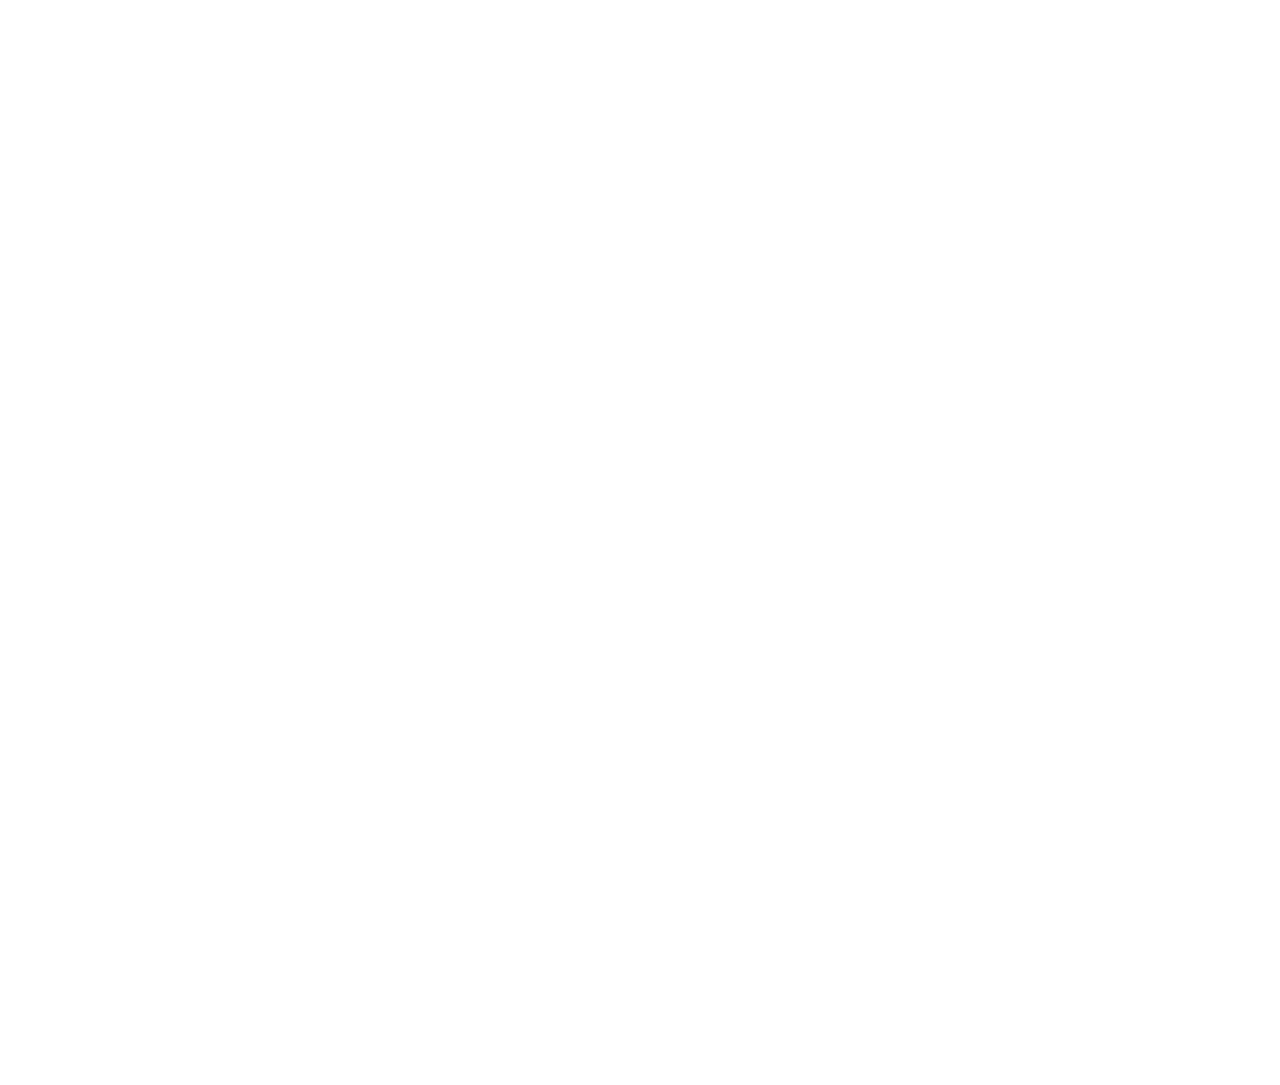
==== commit c1d5ef12: "few changes applied" ====
--- a/index.html
+++ b/index.html
@@ -48,7 +48,7 @@
             <div class="col-lg-7 px-5 text-start">
                 <div class="h-100 d-inline-flex align-items-center py-3 me-4">
                     <small class="fa fa-map-marker-alt text-primary me-2"></small>
-                    <small>123 Street, New York, USA</small>
+                    <small>Unknown</small>
                 </div>
                 <div class="h-100 d-inline-flex align-items-center py-3">
                     <small class="far fa-clock text-primary me-2"></small>
@@ -74,7 +74,7 @@
 
     <!-- Navbar Start -->
     <nav class="navbar navbar-expand-lg bg-white navbar-light shadow sticky-top p-0">
-        <a href="index.html" class="navbar-brand d-flex align-items-center px-4 px-lg-5">
+        <a href="index" class="navbar-brand d-flex align-items-center px-4 px-lg-5">
             <img src="usaf-img/logo/USAF-logo-clr.png" alt="" class="header-logo">
         </a>
         <button type="button" class="navbar-toggler me-4" data-bs-toggle="collapse" data-bs-target="#navbarCollapse">
@@ -82,19 +82,19 @@
         </button>
         <div class="collapse navbar-collapse" id="navbarCollapse">
             <div class="navbar-nav ms-auto p-4 p-lg-0">
-                <a href="index.html" class="nav-item nav-link active">Home</a>
-                <a href="about.html" class="nav-item nav-link">About</a>
-                <a href="service.html" class="nav-item nav-link">Services</a>
-                <div class="nav-item dropdown">
+                <a href="index" class="nav-item nav-link active">Home</a>
+                <a href="about" class="nav-item nav-link">About</a>
+                <a href="service" class="nav-item nav-link">Services</a>
+                <!-- <div class="nav-item dropdown">
                     <a href="#" class="nav-link dropdown-toggle" data-bs-toggle="dropdown">Services</a>
                     <div class="dropdown-menu fade-up m-0">
-                        <a href="booking.html" class="dropdown-item">Booking</a>
-                        <a href="team.html" class="dropdown-item">Technicians</a>
-                        <a href="testimonial.html" class="dropdown-item">Testimonial</a>
-                        <a href="404.html" class="dropdown-item">404 Page</a>
-                    </div>
-                </div>
-                <a href="contact.html" class="nav-item nav-link">Contact</a>
+                        <a href="booking" class="dropdown-item">Booking</a>
+                        <a href="team" class="dropdown-item">Technicians</a>
+                        <a href="testimonial" class="dropdown-item">Testimonial</a>
+                        <a href="404" class="dropdown-item">404 Page</a>
+                    </div>
+                </div> -->
+                <a href="contact" class="nav-item nav-link">Contact</a>
             </div>
             <a href="" class="btn btn-primary py-4 px-lg-5 d-none d-lg-block">Get A Quote<i class="fa fa-arrow-right ms-3"></i></a>
         </div>
@@ -113,7 +113,7 @@
                             <div class="row align-items-center justify-content-center justify-content-lg-start">
                                 <div class="col-10 col-lg-7 text-center text-lg-start">
                                     <h6 class="text-white text-uppercase mb-3 animated slideInDown">// Car Servicing //</h6>
-                                    <h1 class="display-3 text-white mb-4 pb-3 animated slideInDown">Qualified Car Repair Service Center</h1>
+                                    <h1 class="display-3 text-white mb-4 pb-3 animated slideInDown">Unleash peak performance with ROWE Engine Oil</h1>
                                     <a href="" class="btn btn-primary py-3 px-5 animated slideInDown">Learn More<i class="fa fa-arrow-right ms-3"></i></a>
                                 </div>
                                 <div class="col-lg-5 d-none d-lg-flex animated zoomIn">
@@ -130,7 +130,7 @@
                             <div class="row align-items-center justify-content-center justify-content-lg-start">
                                 <div class="col-10 col-lg-7 text-center text-lg-start">
                                     <h6 class="text-white text-uppercase mb-3 animated slideInDown">// Car Servicing //</h6>
-                                    <h1 class="display-3 text-white mb-4 pb-3 animated slideInDown">Qualified Car Wash Service Center</h1>
+                                    <h1 class="display-3 text-white mb-4 pb-3 animated slideInDown">Experience next-level engine care with Bardahl Engine Oil</h1>
                                     <a href="" class="btn btn-primary py-3 px-5 animated slideInDown">Learn More<i class="fa fa-arrow-right ms-3"></i></a>
                                 </div>
                                 <div class="col-lg-5 d-none d-lg-flex animated zoomIn">
@@ -166,7 +166,7 @@
                         <div class="ps-4">
                             <h5 class="mb-3">Quality Servicing</h5>
                             <p>Diam dolor diam ipsum sit amet diam et eos erat ipsum</p>
-                            <a class="text-secondary border-bottom" href="">Read More</a>
+                            <!-- <a class="text-secondary border-bottom" href="">Read More</a> -->
                         </div>
                     </div>
                 </div>
@@ -176,7 +176,7 @@
                         <div class="ps-4">
                             <h5 class="mb-3">Expert Workers</h5>
                             <p>Diam dolor diam ipsum sit amet diam et eos erat ipsum</p>
-                            <a class="text-secondary border-bottom" href="">Read More</a>
+                            <!-- <a class="text-secondary border-bottom" href="">Read More</a> -->
                         </div>
                     </div>
                 </div>
@@ -186,7 +186,7 @@
                         <div class="ps-4">
                             <h5 class="mb-3">Modern Equipment</h5>
                             <p>Diam dolor diam ipsum sit amet diam et eos erat ipsum</p>
-                            <a class="text-secondary border-bottom" href="">Read More</a>
+                            <!-- <a class="text-secondary border-bottom" href="">Read More</a> -->
                         </div>
                     </div>
                 </div>
@@ -298,19 +298,19 @@
                     <div class="nav w-100 nav-pills me-4">
                         <button class="nav-link w-100 d-flex align-items-center text-start p-4 mb-4 active" data-bs-toggle="pill" data-bs-target="#tab-pane-1" type="button">
                             <i class="fa fa-car-side fa-2x me-3"></i>
-                            <h4 class="m-0">Diagnostic Test</h4>
+                            <h4 class="m-0">Rowe</h4>
                         </button>
                         <button class="nav-link w-100 d-flex align-items-center text-start p-4 mb-4" data-bs-toggle="pill" data-bs-target="#tab-pane-2" type="button">
                             <i class="fa fa-car fa-2x me-3"></i>
-                            <h4 class="m-0">Engine Servicing</h4>
+                            <h4 class="m-0">Bardahl</h4>
                         </button>
-                        <button class="nav-link w-100 d-flex align-items-center text-start p-4 mb-4" data-bs-toggle="pill" data-bs-target="#tab-pane-3" type="button">
+                        <!-- <button class="nav-link w-100 d-flex align-items-center text-start p-4 mb-4" data-bs-toggle="pill" data-bs-target="#tab-pane-3" type="button">
                             <i class="fa fa-cog fa-2x me-3"></i>
                             <h4 class="m-0">Tires Replacement</h4>
-                        </button>
+                        </button> -->
                         <button class="nav-link w-100 d-flex align-items-center text-start p-4 mb-0" data-bs-toggle="pill" data-bs-target="#tab-pane-4" type="button">
                             <i class="fa fa-oil-can fa-2x me-3"></i>
-                            <h4 class="m-0">Oil Changing</h4>
+                            <h4 class="m-0">FRL</h4>
                         </button>
                     </div>
                 </div>
@@ -449,80 +449,7 @@
 
 
     <!-- Team Start -->
-    <div class="container-xxl py-5">
-        <div class="container">
-            <div class="text-center wow fadeInUp" data-wow-delay="0.1s">
-                <h6 class="text-primary text-uppercase">// Our Technicians //</h6>
-                <h1 class="mb-5">Our Expert Technicians</h1>
-            </div>
-            <div class="row g-4">
-                <div class="col-lg-3 col-md-6 wow fadeInUp" data-wow-delay="0.1s">
-                    <div class="team-item">
-                        <div class="position-relative overflow-hidden">
-                            <img class="img-fluid" src="img/team-1.jpg" alt="">
-                            <div class="team-overlay position-absolute start-0 top-0 w-100 h-100">
-                                <a class="btn btn-square mx-1" href=""><i class="fab fa-facebook-f"></i></a>
-                                <a class="btn btn-square mx-1" href=""><i class="fab fa-twitter"></i></a>
-                                <a class="btn btn-square mx-1" href=""><i class="fab fa-instagram"></i></a>
-                            </div>
-                        </div>
-                        <div class="bg-light text-center p-4">
-                            <h5 class="fw-bold mb-0">Full Name</h5>
-                            <small>Designation</small>
-                        </div>
-                    </div>
-                </div>
-                <div class="col-lg-3 col-md-6 wow fadeInUp" data-wow-delay="0.3s">
-                    <div class="team-item">
-                        <div class="position-relative overflow-hidden">
-                            <img class="img-fluid" src="img/team-2.jpg" alt="">
-                            <div class="team-overlay position-absolute start-0 top-0 w-100 h-100">
-                                <a class="btn btn-square mx-1" href=""><i class="fab fa-facebook-f"></i></a>
-                                <a class="btn btn-square mx-1" href=""><i class="fab fa-twitter"></i></a>
-                                <a class="btn btn-square mx-1" href=""><i class="fab fa-instagram"></i></a>
-                            </div>
-                        </div>
-                        <div class="bg-light text-center p-4">
-                            <h5 class="fw-bold mb-0">Full Name</h5>
-                            <small>Designation</small>
-                        </div>
-                    </div>
-                </div>
-                <div class="col-lg-3 col-md-6 wow fadeInUp" data-wow-delay="0.5s">
-                    <div class="team-item">
-                        <div class="position-relative overflow-hidden">
-                            <img class="img-fluid" src="img/team-3.jpg" alt="">
-                            <div class="team-overlay position-absolute start-0 top-0 w-100 h-100">
-                                <a class="btn btn-square mx-1" href=""><i class="fab fa-facebook-f"></i></a>
-                                <a class="btn btn-square mx-1" href=""><i class="fab fa-twitter"></i></a>
-                                <a class="btn btn-square mx-1" href=""><i class="fab fa-instagram"></i></a>
-                            </div>
-                        </div>
-                        <div class="bg-light text-center p-4">
-                            <h5 class="fw-bold mb-0">Full Name</h5>
-                            <small>Designation</small>
-                        </div>
-                    </div>
-                </div>
-                <div class="col-lg-3 col-md-6 wow fadeInUp" data-wow-delay="0.7s">
-                    <div class="team-item">
-                        <div class="position-relative overflow-hidden">
-                            <img class="img-fluid" src="img/team-4.jpg" alt="">
-                            <div class="team-overlay position-absolute start-0 top-0 w-100 h-100">
-                                <a class="btn btn-square mx-1" href=""><i class="fab fa-facebook-f"></i></a>
-                                <a class="btn btn-square mx-1" href=""><i class="fab fa-twitter"></i></a>
-                                <a class="btn btn-square mx-1" href=""><i class="fab fa-instagram"></i></a>
-                            </div>
-                        </div>
-                        <div class="bg-light text-center p-4">
-                            <h5 class="fw-bold mb-0">Full Name</h5>
-                            <small>Designation</small>
-                        </div>
-                    </div>
-                </div>
-            </div>
-        </div>
-    </div>
+    
     <!-- Team End -->
 
 
@@ -578,7 +505,7 @@
             <div class="row g-5">
                 <div class="col-lg-3 col-md-6">
                     <h4 class="text-light mb-4">Address</h4>
-                    <p class="mb-2"><i class="fa fa-map-marker-alt me-3"></i>123 Street, New York, USA</p>
+                    <p class="mb-2"><i class="fa fa-map-marker-alt me-3"></i>Unknown</p>
                     <p class="mb-2"><i class="fa fa-phone-alt me-3"></i>+012 345 67890</p>
                     <p class="mb-2"><i class="fa fa-envelope me-3"></i>info@example.com</p>
                     <div class="d-flex pt-2">
@@ -597,11 +524,9 @@
                 </div>
                 <div class="col-lg-3 col-md-6">
                     <h4 class="text-light mb-4">Services</h4>
-                    <a class="btn btn-link" href="">Diagnostic Test</a>
-                    <a class="btn btn-link" href="">Engine Servicing</a>
-                    <a class="btn btn-link" href="">Tires Replacement</a>
-                    <a class="btn btn-link" href="">Oil Changing</a>
-                    <a class="btn btn-link" href="">Vacuam Cleaning</a>
+                    <a class="btn btn-link" href="">Rowe</a>
+                    <a class="btn btn-link" href="">Bardahl</a>
+                    <a class="btn btn-link" href="">FRL</a>
                 </div>
                 <div class="col-lg-3 col-md-6">
                     <h4 class="text-light mb-4">Newsletter</h4>
@@ -617,19 +542,11 @@
             <div class="copyright">
                 <div class="row">
                     <div class="col-md-6 text-center text-md-start mb-3 mb-md-0">
-                        &copy; <a class="border-bottom" href="#">Your Site Name</a>, All Right Reserved.
-
-                        <!--/*** This template is free as long as you keep the footer author’s credit link/attribution link/backlink. If you'd like to use the template without the footer author’s credit link/attribution link/backlink, you can purchase the Credit Removal License from "https://htmlcodex.com/credit-removal". Thank you for your support. ***/-->
-                        Designed By <a class="border-bottom" href="https://htmlcodex.com">HTML Codex</a>
-                    </div>
-                    <div class="col-md-6 text-center text-md-end">
-                        <div class="footer-menu">
-                            <a href="">Home</a>
-                            <a href="">Cookies</a>
-                            <a href="">Help</a>
-                            <a href="">FQAs</a>
-                        </div>
-                    </div>
+                        &copy; <a class="border-bottom" href="usafautomotive.com">usafautomotive.com</a>, All Right Reserved.
+
+                       
+                    </div>
+                    
                 </div>
             </div>
         </div>
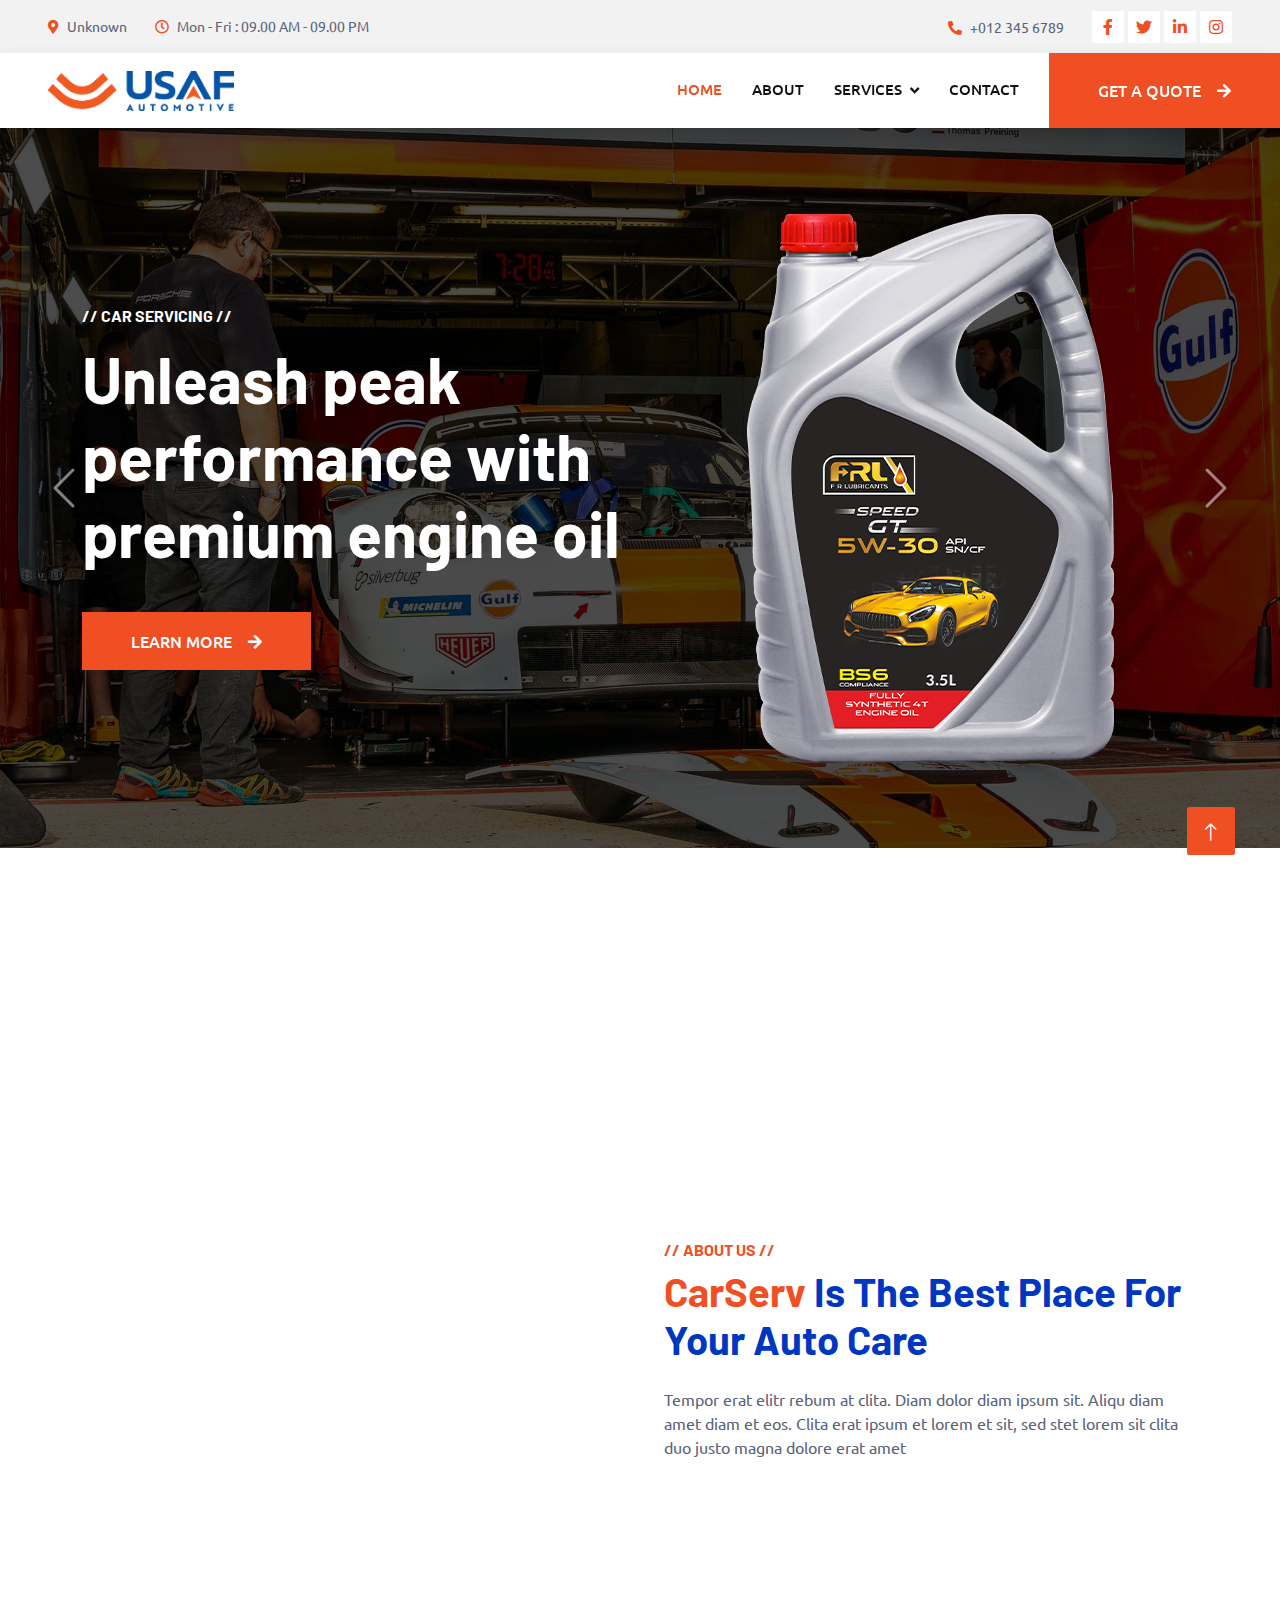
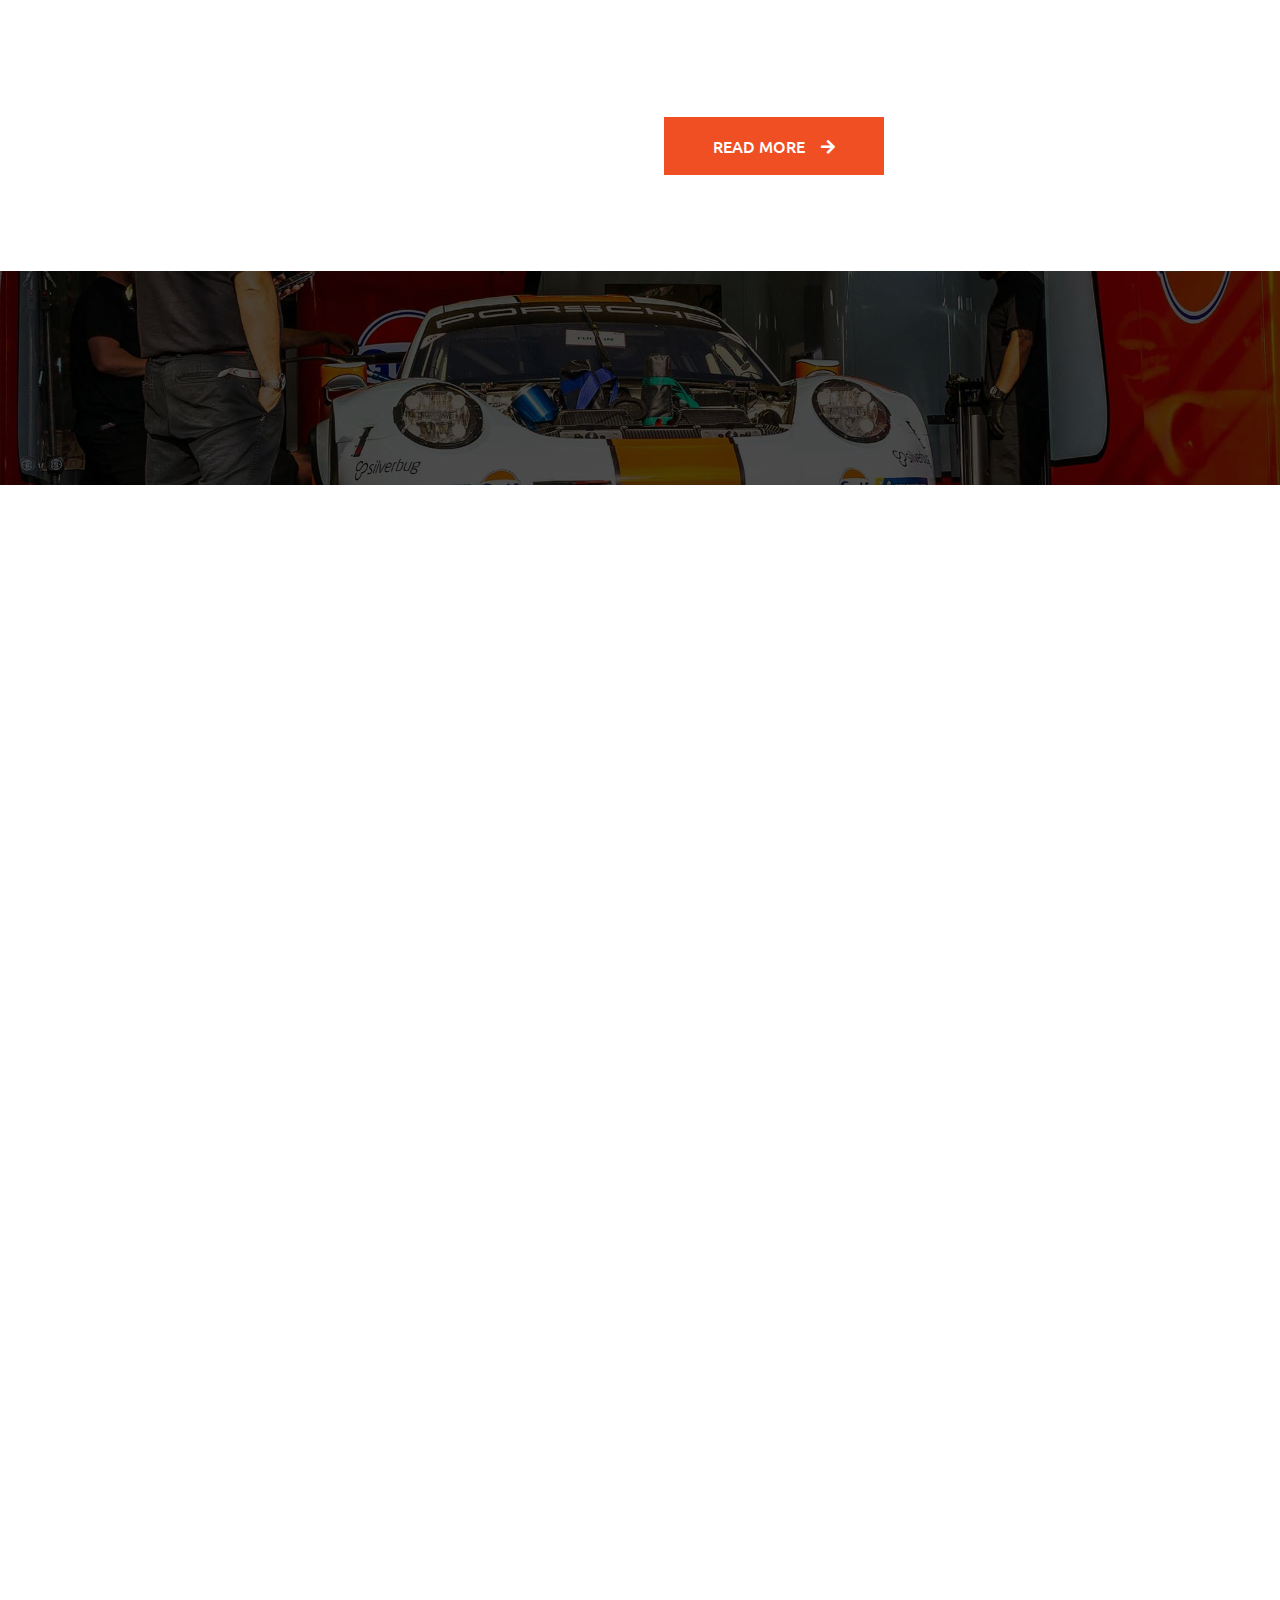
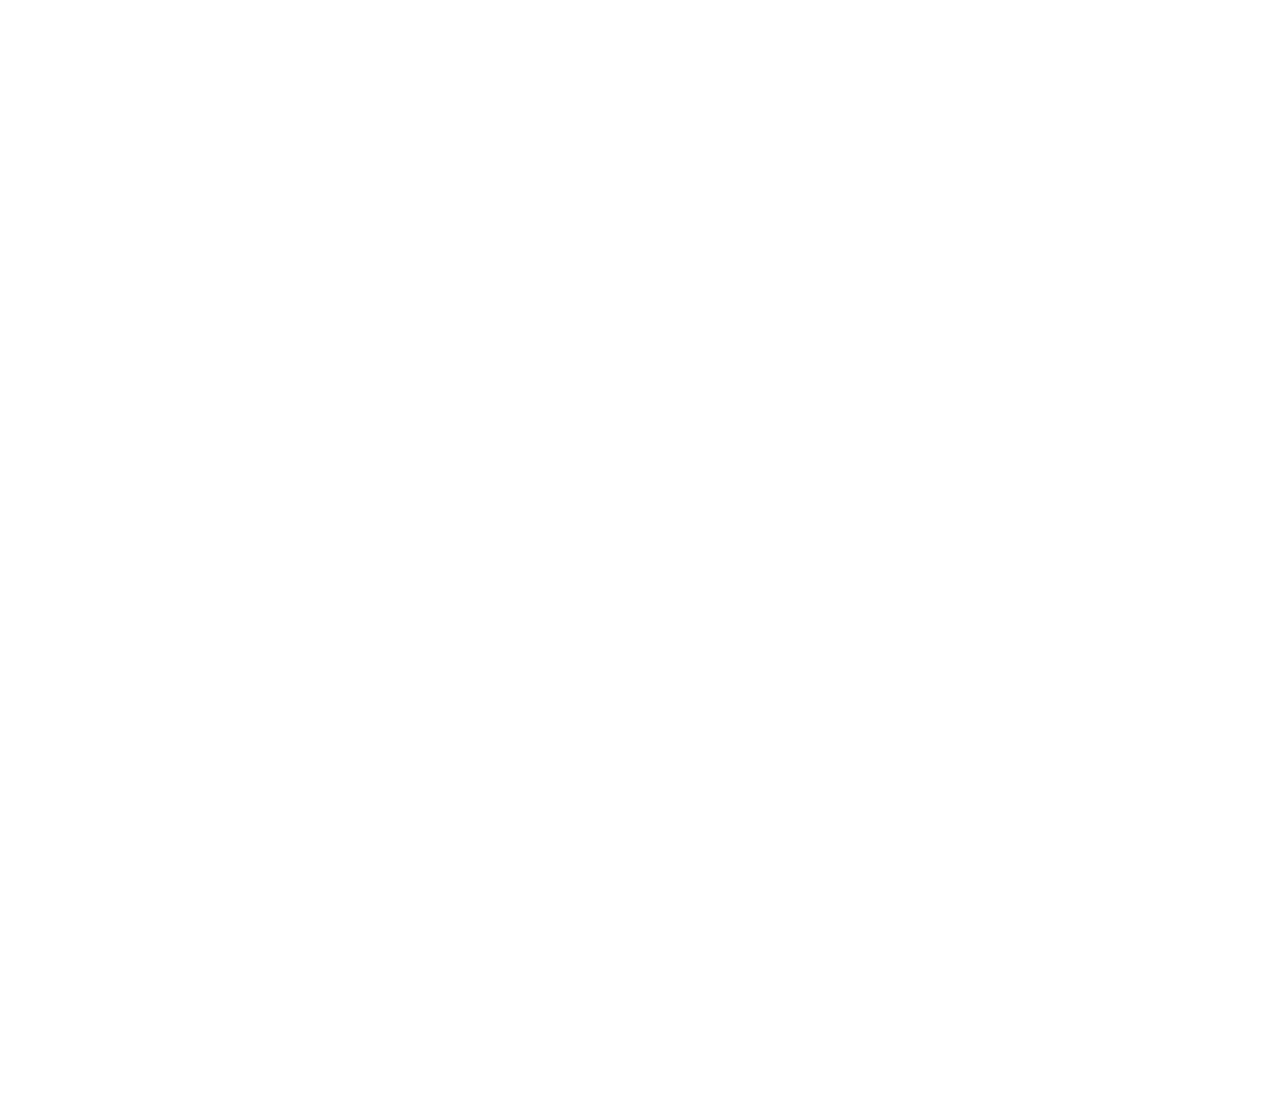
==== commit 4bcc6b5d: "changes applied" ====
--- a/index.html
+++ b/index.html
@@ -84,16 +84,15 @@
             <div class="navbar-nav ms-auto p-4 p-lg-0">
                 <a href="index" class="nav-item nav-link active">Home</a>
                 <a href="about" class="nav-item nav-link">About</a>
-                <a href="service" class="nav-item nav-link">Services</a>
-                <!-- <div class="nav-item dropdown">
+                <!-- <a href="service" class="nav-item nav-link">Services</a> -->
+                <div class="nav-item dropdown">
                     <a href="#" class="nav-link dropdown-toggle" data-bs-toggle="dropdown">Services</a>
                     <div class="dropdown-menu fade-up m-0">
-                        <a href="booking" class="dropdown-item">Booking</a>
-                        <a href="team" class="dropdown-item">Technicians</a>
-                        <a href="testimonial" class="dropdown-item">Testimonial</a>
-                        <a href="404" class="dropdown-item">404 Page</a>
-                    </div>
-                </div> -->
+                        <a href="Rowe" class="dropdown-item">Rowe</a>
+                        <a href="Bardahl" class="dropdown-item">Bardahl</a>
+                        <a href="frl" class="dropdown-item">FRL</a>
+                    </div>
+                </div>
                 <a href="contact" class="nav-item nav-link">Contact</a>
             </div>
             <a href="" class="btn btn-primary py-4 px-lg-5 d-none d-lg-block">Get A Quote<i class="fa fa-arrow-right ms-3"></i></a>
@@ -113,7 +112,7 @@
                             <div class="row align-items-center justify-content-center justify-content-lg-start">
                                 <div class="col-10 col-lg-7 text-center text-lg-start">
                                     <h6 class="text-white text-uppercase mb-3 animated slideInDown">// Car Servicing //</h6>
-                                    <h1 class="display-3 text-white mb-4 pb-3 animated slideInDown">Unleash peak performance with ROWE Engine Oil</h1>
+                                    <h1 class="display-3 text-white mb-4 pb-3 animated slideInDown">Unleash peak performance with premium engine oil</h1>
                                     <a href="" class="btn btn-primary py-3 px-5 animated slideInDown">Learn More<i class="fa fa-arrow-right ms-3"></i></a>
                                 </div>
                                 <div class="col-lg-5 d-none d-lg-flex animated zoomIn">
@@ -130,7 +129,7 @@
                             <div class="row align-items-center justify-content-center justify-content-lg-start">
                                 <div class="col-10 col-lg-7 text-center text-lg-start">
                                     <h6 class="text-white text-uppercase mb-3 animated slideInDown">// Car Servicing //</h6>
-                                    <h1 class="display-3 text-white mb-4 pb-3 animated slideInDown">Experience next-level engine care with Bardahl Engine Oil</h1>
+                                    <h1 class="display-3 text-white mb-4 pb-3 animated slideInDown">Power your engine with high-performance protection for every journey</h1>
                                     <a href="" class="btn btn-primary py-3 px-5 animated slideInDown">Learn More<i class="fa fa-arrow-right ms-3"></i></a>
                                 </div>
                                 <div class="col-lg-5 d-none d-lg-flex animated zoomIn">
@@ -262,22 +261,22 @@
             <div class="row g-4">
                 <div class="col-md-6 col-lg-3 text-center wow fadeIn" data-wow-delay="0.1s">
                     <i class="fa fa-check fa-2x text-white mb-3"></i>
-                    <h2 class="text-white mb-2" data-toggle="counter-up">1234</h2>
+                    <h2 class="text-white mb-2" data-toggle="counter-up">20</h2>
                     <p class="text-white mb-0">Years Experience</p>
                 </div>
                 <div class="col-md-6 col-lg-3 text-center wow fadeIn" data-wow-delay="0.3s">
                     <i class="fa fa-users-cog fa-2x text-white mb-3"></i>
-                    <h2 class="text-white mb-2" data-toggle="counter-up">1234</h2>
+                    <h2 class="text-white mb-2" data-toggle="counter-up">30</h2>
                     <p class="text-white mb-0">Expert Technicians</p>
                 </div>
                 <div class="col-md-6 col-lg-3 text-center wow fadeIn" data-wow-delay="0.5s">
                     <i class="fa fa-users fa-2x text-white mb-3"></i>
-                    <h2 class="text-white mb-2" data-toggle="counter-up">1234</h2>
+                    <h2 class="text-white mb-2" data-toggle="counter-up">500</h2>
                     <p class="text-white mb-0">Satisfied Clients</p>
                 </div>
                 <div class="col-md-6 col-lg-3 text-center wow fadeIn" data-wow-delay="0.7s">
                     <i class="fa fa-car fa-2x text-white mb-3"></i>
-                    <h2 class="text-white mb-2" data-toggle="counter-up">1234</h2>
+                    <h2 class="text-white mb-2" data-toggle="counter-up">500</h2>
                     <p class="text-white mb-0">Compleate Projects</p>
                 </div>
             </div>
@@ -297,11 +296,11 @@
                 <div class="col-lg-4">
                     <div class="nav w-100 nav-pills me-4">
                         <button class="nav-link w-100 d-flex align-items-center text-start p-4 mb-4 active" data-bs-toggle="pill" data-bs-target="#tab-pane-1" type="button">
-                            <i class="fa fa-car-side fa-2x me-3"></i>
+                            <i class="fa fa-oil-can fa-2x me-3"></i>
                             <h4 class="m-0">Rowe</h4>
                         </button>
                         <button class="nav-link w-100 d-flex align-items-center text-start p-4 mb-4" data-bs-toggle="pill" data-bs-target="#tab-pane-2" type="button">
-                            <i class="fa fa-car fa-2x me-3"></i>
+                            <i class="fa fa-oil-can fa-2x me-3"></i>
                             <h4 class="m-0">Bardahl</h4>
                         </button>
                         <!-- <button class="nav-link w-100 d-flex align-items-center text-start p-4 mb-4" data-bs-toggle="pill" data-bs-target="#tab-pane-3" type="button">
@@ -325,11 +324,11 @@
                                     </div>
                                 </div>
                                 <div class="col-md-6">
-                                    <h3 class="mb-3">15 Years Of Experience In Auto Servicing</h3>
-                                    <p class="mb-4">Tempor erat elitr rebum at clita. Diam dolor diam ipsum sit. Aliqu diam amet diam et eos. Clita erat ipsum et lorem et sit, sed stet lorem sit clita duo justo magna dolore erat amet</p>
-                                    <p><i class="fa fa-check text-success me-3"></i>Quality Servicing</p>
-                                    <p><i class="fa fa-check text-success me-3"></i>Expert Workers</p>
-                                    <p><i class="fa fa-check text-success me-3"></i>Modern Equipment</p>
+                                    <h3 class="mb-3">German Engineering for Ultimate Performance</h3>
+                                    <p class="mb-4">Since 1995, ROWE has been at the forefront of high-quality lubrication technology. Designed for durability and efficiency, our lubricants provide superior engine protection and performance, trusted in over 80 countries.</p>
+                                    <p><i class="fa fa-check text-success me-3"></i>Advanced German Formulation</p>
+                                    <p><i class="fa fa-check text-success me-3"></i>Maximum Engine Protection & Efficiency</p>
+                                    <p><i class="fa fa-check text-success me-3"></i>Proven Performance in All Conditions</p>
                                     <a href="" class="btn btn-primary py-3 px-5 mt-3">Read More<i class="fa fa-arrow-right ms-3"></i></a>
                                 </div>
                             </div>
@@ -343,33 +342,16 @@
                                     </div>
                                 </div>
                                 <div class="col-md-6">
-                                    <h3 class="mb-3">15 Years Of Experience In Auto Servicing</h3>
-                                    <p class="mb-4">Tempor erat elitr rebum at clita. Diam dolor diam ipsum sit. Aliqu diam amet diam et eos. Clita erat ipsum et lorem et sit, sed stet lorem sit clita duo justo magna dolore erat amet</p>
-                                    <p><i class="fa fa-check text-success me-3"></i>Quality Servicing</p>
-                                    <p><i class="fa fa-check text-success me-3"></i>Expert Workers</p>
-                                    <p><i class="fa fa-check text-success me-3"></i>Modern Equipment</p>
+                                    <h3 class="mb-3">Next-Level Protection for Your Engine</h3>
+                                    <p class="mb-4">Bardahl’s innovative oil technology enhances engine life and efficiency. With superior friction-reducing additives and wear protection, our lubricants ensure smooth performance and reduced maintenance costs.</p>
+                                    <p><i class="fa fa-check text-success me-3"></i>Friction-Reducing Formula for Longer Engine Life</p>
+                                    <p><i class="fa fa-check text-success me-3"></i>Enhanced Wear & Tear Protection</p>
+                                    <p><i class="fa fa-check text-success me-3"></i>Optimized for High Performance Vehicles</p>
                                     <a href="" class="btn btn-primary py-3 px-5 mt-3">Read More<i class="fa fa-arrow-right ms-3"></i></a>
                                 </div>
                             </div>
                         </div>
-                        <div class="tab-pane fade" id="tab-pane-3">
-                            <div class="row g-4">
-                                <div class="col-md-6" style="min-height: 350px;">
-                                    <div class="position-relative h-100">
-                                        <img class="position-absolute img-fluid w-100 h-100" src="img/service-3.jpg"
-                                            style="object-fit: cover;" alt="">
-                                    </div>
-                                </div>
-                                <div class="col-md-6">
-                                    <h3 class="mb-3">15 Years Of Experience In Auto Servicing</h3>
-                                    <p class="mb-4">Tempor erat elitr rebum at clita. Diam dolor diam ipsum sit. Aliqu diam amet diam et eos. Clita erat ipsum et lorem et sit, sed stet lorem sit clita duo justo magna dolore erat amet</p>
-                                    <p><i class="fa fa-check text-success me-3"></i>Quality Servicing</p>
-                                    <p><i class="fa fa-check text-success me-3"></i>Expert Workers</p>
-                                    <p><i class="fa fa-check text-success me-3"></i>Modern Equipment</p>
-                                    <a href="" class="btn btn-primary py-3 px-5 mt-3">Read More<i class="fa fa-arrow-right ms-3"></i></a>
-                                </div>
-                            </div>
-                        </div>
+                        
                         <div class="tab-pane fade" id="tab-pane-4">
                             <div class="row g-4">
                                 <div class="col-md-6" style="min-height: 350px;">
@@ -379,11 +361,11 @@
                                     </div>
                                 </div>
                                 <div class="col-md-6">
-                                    <h3 class="mb-3">15 Years Of Experience In Auto Servicing</h3>
-                                    <p class="mb-4">Tempor erat elitr rebum at clita. Diam dolor diam ipsum sit. Aliqu diam amet diam et eos. Clita erat ipsum et lorem et sit, sed stet lorem sit clita duo justo magna dolore erat amet</p>
-                                    <p><i class="fa fa-check text-success me-3"></i>Quality Servicing</p>
-                                    <p><i class="fa fa-check text-success me-3"></i>Expert Workers</p>
-                                    <p><i class="fa fa-check text-success me-3"></i>Modern Equipment</p>
+                                    <h3 class="mb-3">Reliable Protection, Maximum Efficiency</h3>
+                                    <p class="mb-4">Designed for modern engines, FRS engine oil offers exceptional thermal stability and protection against sludge buildup. Experience enhanced engine performance and fuel efficiency with our cutting-edge formulations.</p>
+                                    <p><i class="fa fa-check text-success me-3"></i>Prevents Sludge & Deposit Formation</p>
+                                    <p><i class="fa fa-check text-success me-3"></i>Improves Fuel Efficiency & Performance</p>
+                                    <p><i class="fa fa-check text-success me-3"></i>Superior Thermal Stability for Extreme Conditions</p>
                                     <a href="" class="btn btn-primary py-3 px-5 mt-3">Read More<i class="fa fa-arrow-right ms-3"></i></a>
                                 </div>
                             </div>
